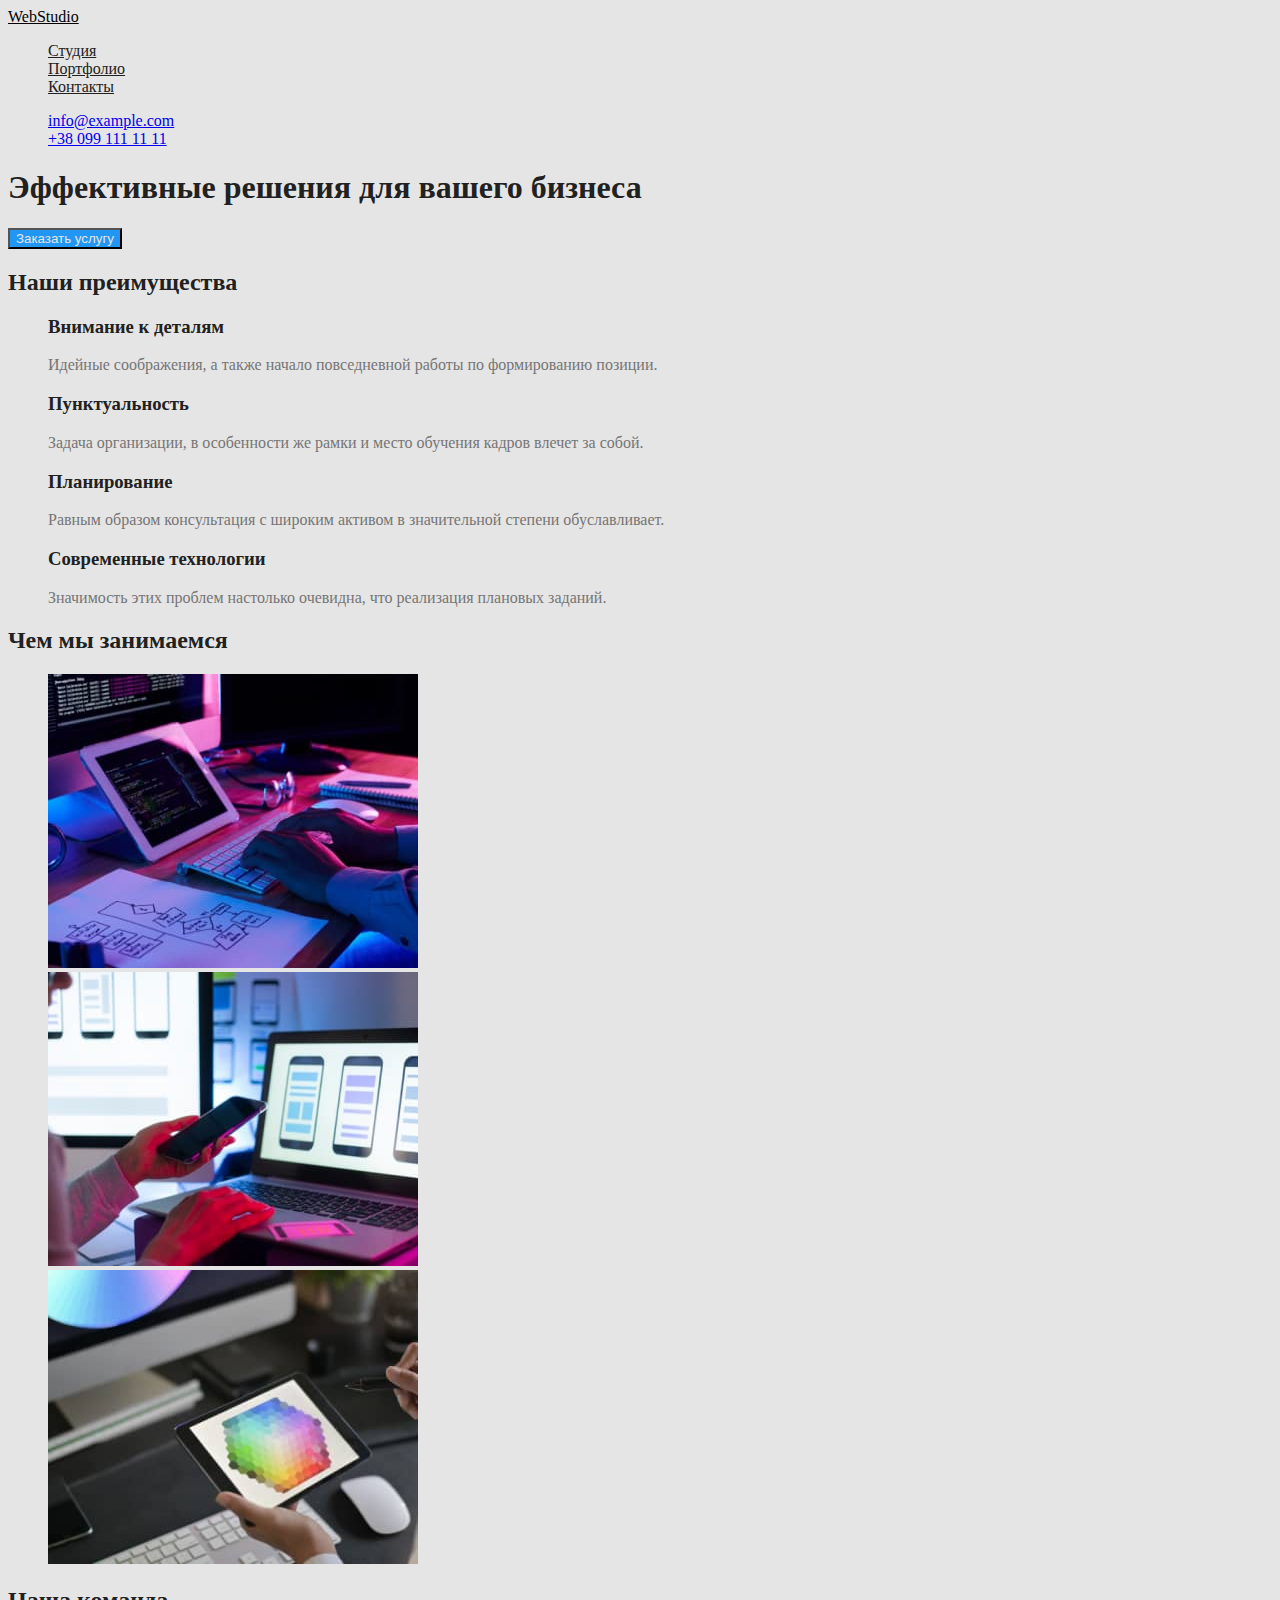
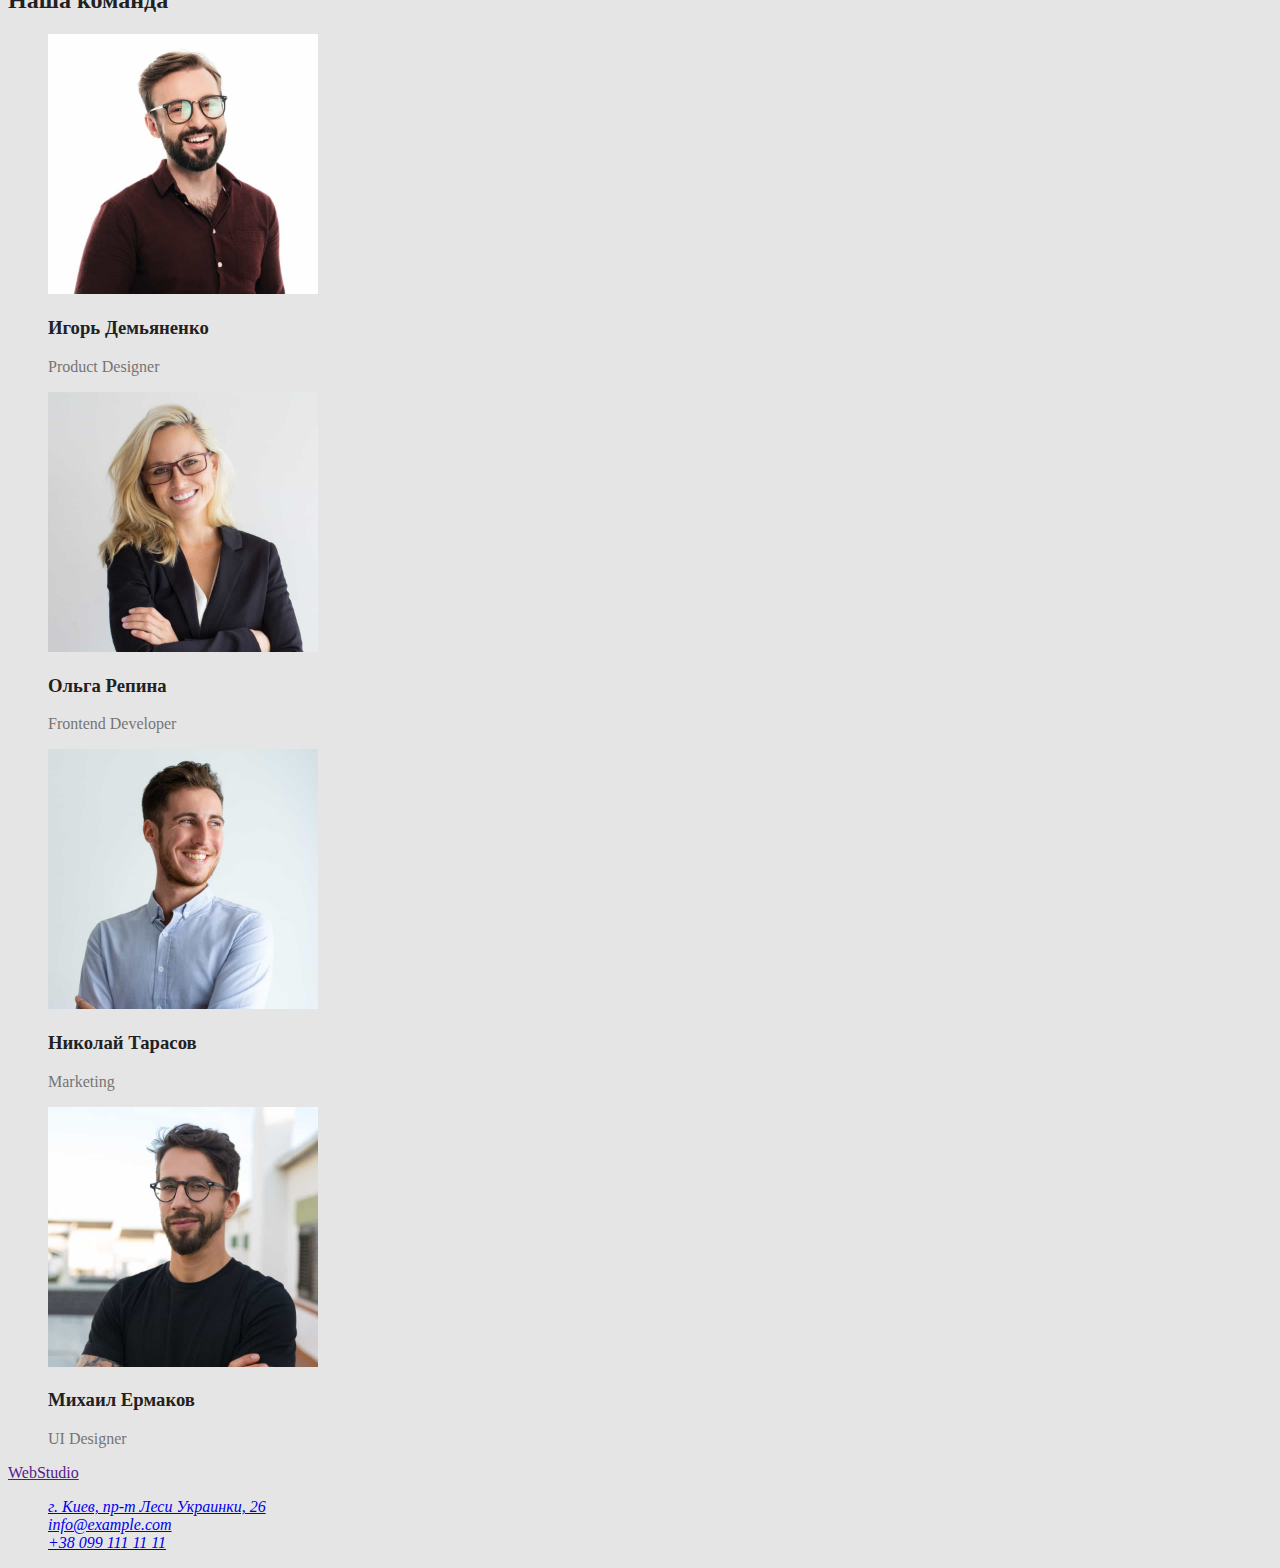
==== index.html @ fe5f42bc "css 1" ====
<!DOCTYPE html>
<html lang="ru">

<head>
    <meta charset="UTF-8">
    <meta http-equiv="X-UA-Compatible" content="IE=edge">
    <meta name="viewport" content="width=device-width, initial-scale=1.0">
    <title>WebStudio</title>
    <link rel="stylesheet" href="./css/styles.css" />
</head>

<body>
    <!-- Шапка сайта -->
    <header class="page-header">
        <nav>
            <a class="logo" href="">WebStudio</a>

            <ul class="site-nav list">
                <li><a href="" class="link">Студия</a></li>
                <li><a href="" class="link">Портфолио</a></li>
                <li><a href="" class="link">Контакты</a></li>
            </ul>
        </nav>
        <ul class="auth-nav list">
            <li class="mail"><a href="mailto:info@example.com" target="_blank">info@example.com</a>
            <li><a href="tel:+380991111111">+38 099 111 11 11</a>
        </ul>
    </header>

    <main>
        <!-- Герой -->
        <section class="hero">
            <h1 class="hero-title">Эффективные решения для вашего бизнеса</h1>
            <button class="button primary" type="button">Заказать услугу</button>
        </section>

        <!-- Особенности -->
        <section class="section">
            <h2 class="section-title">Наши преимущества</h2>

            <ul class="features list">
                <li>
                    <h3 class="feature-title">Внимание к деталям</h3>
                    <p>
                        Идейные соображения, а также начало повседневной работы по формированию позиции.
                    </p>
                </li>
            </ul>

            <ul class="features list">
                <li>
                    <h3 class="feature-title">Пунктуальность</h3>
                    <p>
                        Задача организации, в особенности же рамки и место обучения кадров влечет за собой.
                    </p>
                </li>
            </ul>

            <ul class="features list">
                <li>
                    <h3 class="feature-title">Планирование</h3>
                    <p>
                        Равным образом консультация с широким активом в значительной степени обуславливает.
                    </p>
                </li>
            </ul>

            <ul class="features list">
                <li>
                    <h3 class="feature-title">Современные технологии</h3>
                    <p>
                        Значимость этих проблем настолько очевидна, что реализация плановых заданий.
                    </p>
                </li>
            </ul>

        </section>

        <!-- Чем мы занимаемся -->
        <section class="section">
            <h2 class="section-title">Чем мы занимаемся</h2>
            <ul>
                <li>
                    <img src="./images/box1.jpg" alt="Фото рук на клавиатуре и код на мониторе" width="370">
                </li>

                <li>
                    <img src="./images/box2.jpg" alt="Фото рук на клавиатуре и дизайн интерфейса на мониторе"
                        width="370">
                </li>

                <li>
                    <img src="./images/box3.jpg" alt="Фото рук выбирающих цвет из палитры на мониторе" width="370">
                </li>
            </ul>

        </section>

        <!-- Наша команда -->
        <section class="section">
            <h2 class="section-title">Наша команда</h2>
            <ul class="team">
                <li>
                    <img src="./images/Игорь_Демьяненко.jpg" alt="Фото Игоря Демьяненко" width="270">
                    <h3 class="team-name">Игорь Демьяненко</h3>
                    <p lang="en">Product Designer</p>
                </li>

                <li>
                    <img src="./images/Ольга_Репина.jpg" alt="Фото Ольги Репиной" width="270">
                    <h3 class="team-name">Ольга Репина</h3>
                    <p lang="en">Frontend Developer</p>
                </li>

                <li>
                    <img src="./images/Николай_Тарасов.jpg" alt="Фото Николая Тарасова" width="270">
                    <h3 class="team-name">Николай Тарасов</h3>
                    <p lang="en">Marketing</p>
                </li>

                <li>
                    <img src="./images/Михаил_Ермаков.jpg" alt="Фото Михаила Ермакова" width="270">
                    <h3 class="team-name">Михаил Ермаков</h3>
                    <p lang="en">UI Designer</p>
                </li>
            </ul>
        </section>

        <!-- Подвал -->
        <footer>
            <a href="">WebStudio</a>
            <address>
                <ul>
                    <li><a href="https://goo.gl/maps/ULEKr4xhVnMLPp338" target="_blank">г. Киев, пр-т Леси Украинки,
                            26</a></li>
                    <li><a href="mailto:info@example.com" target="_blank">info@example.com </a></li>
                    <li><a href="tel:+380991111111">+38 099 111 11 11</a></li>
                </ul>
            </address>
        </footer>

    </main>

</body>

</html>
---- css/styles.css ----
/* Основной цвет текста #757575 */
/* Вторичный цвет текста #212121 */
/* Основной цвет фона #E5E5E5 */
/* Вторичный цвет фона #2F303A */
/* Цвет акцента #2196F3 */
/* Цвет лого 1 #2196F3 */
/* Цвет лого 2 #000000 */

body {
  background-color: #e5e5e5;
  color: #757575;
}

.list {
  list-style: none;
}

ul {
  list-style: none;
}

:root {
  --primary-text-color: #757575;
  --title-text-color: #212121;
  --accent-color: #2196f3;
}

.logo {
  color: #000000;
}

/* site-nav */

.site-nav .link {
  color: var(--title-text-color);
}

.site-nav .link:hover,
.site-nav .link:focus {
  color: var(--accent-color);
}

/* Hero */

.hero .hero-title {
  color: var(--title-text-color);
}

/* Section */
.section-title {
  color: var(--title-text-color);
}

/* Features */
.features .feature-title {
  color: var(--title-text-color);
}

.team .team-name {
  color: var(--title-text-color);
}

/* Button */
.button {
  color: var(--accent-color);
}

.button.primary {
  color: #e5e5e5;
  background-color: var(--accent-color);
}
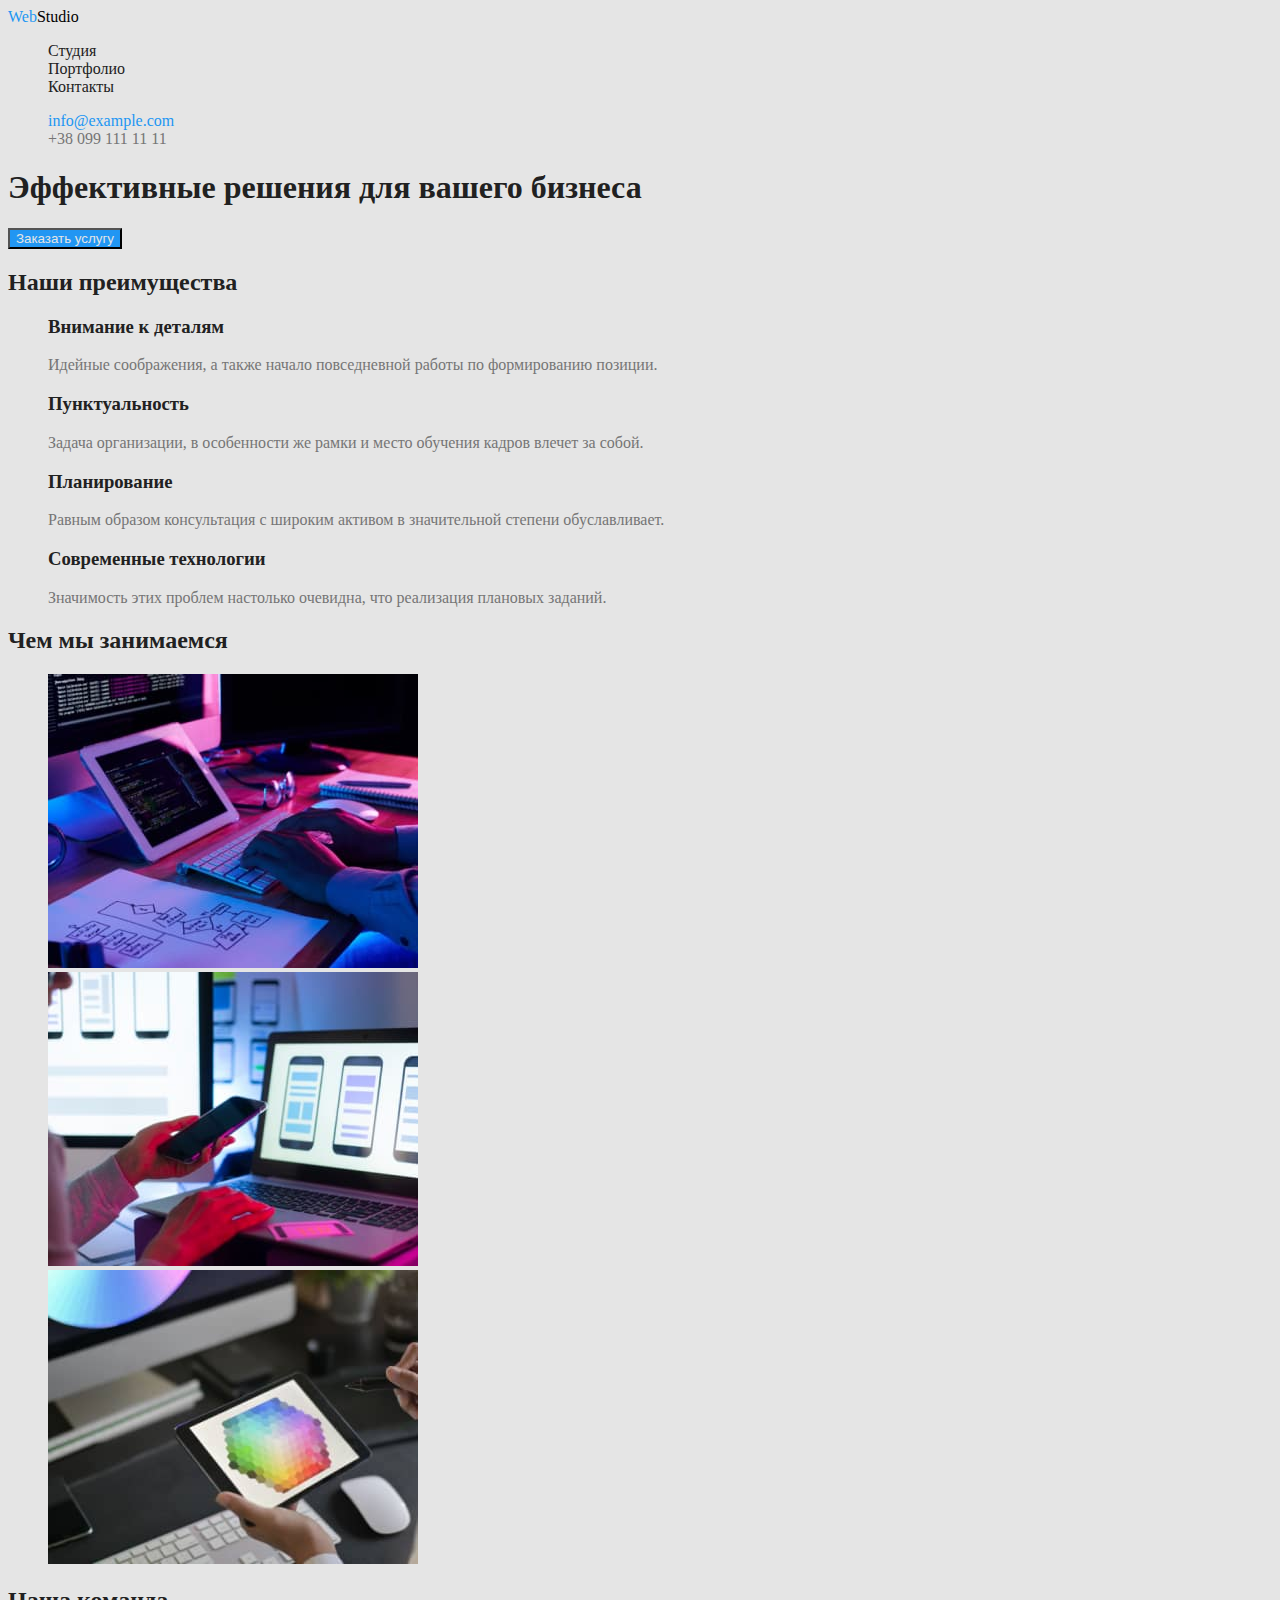
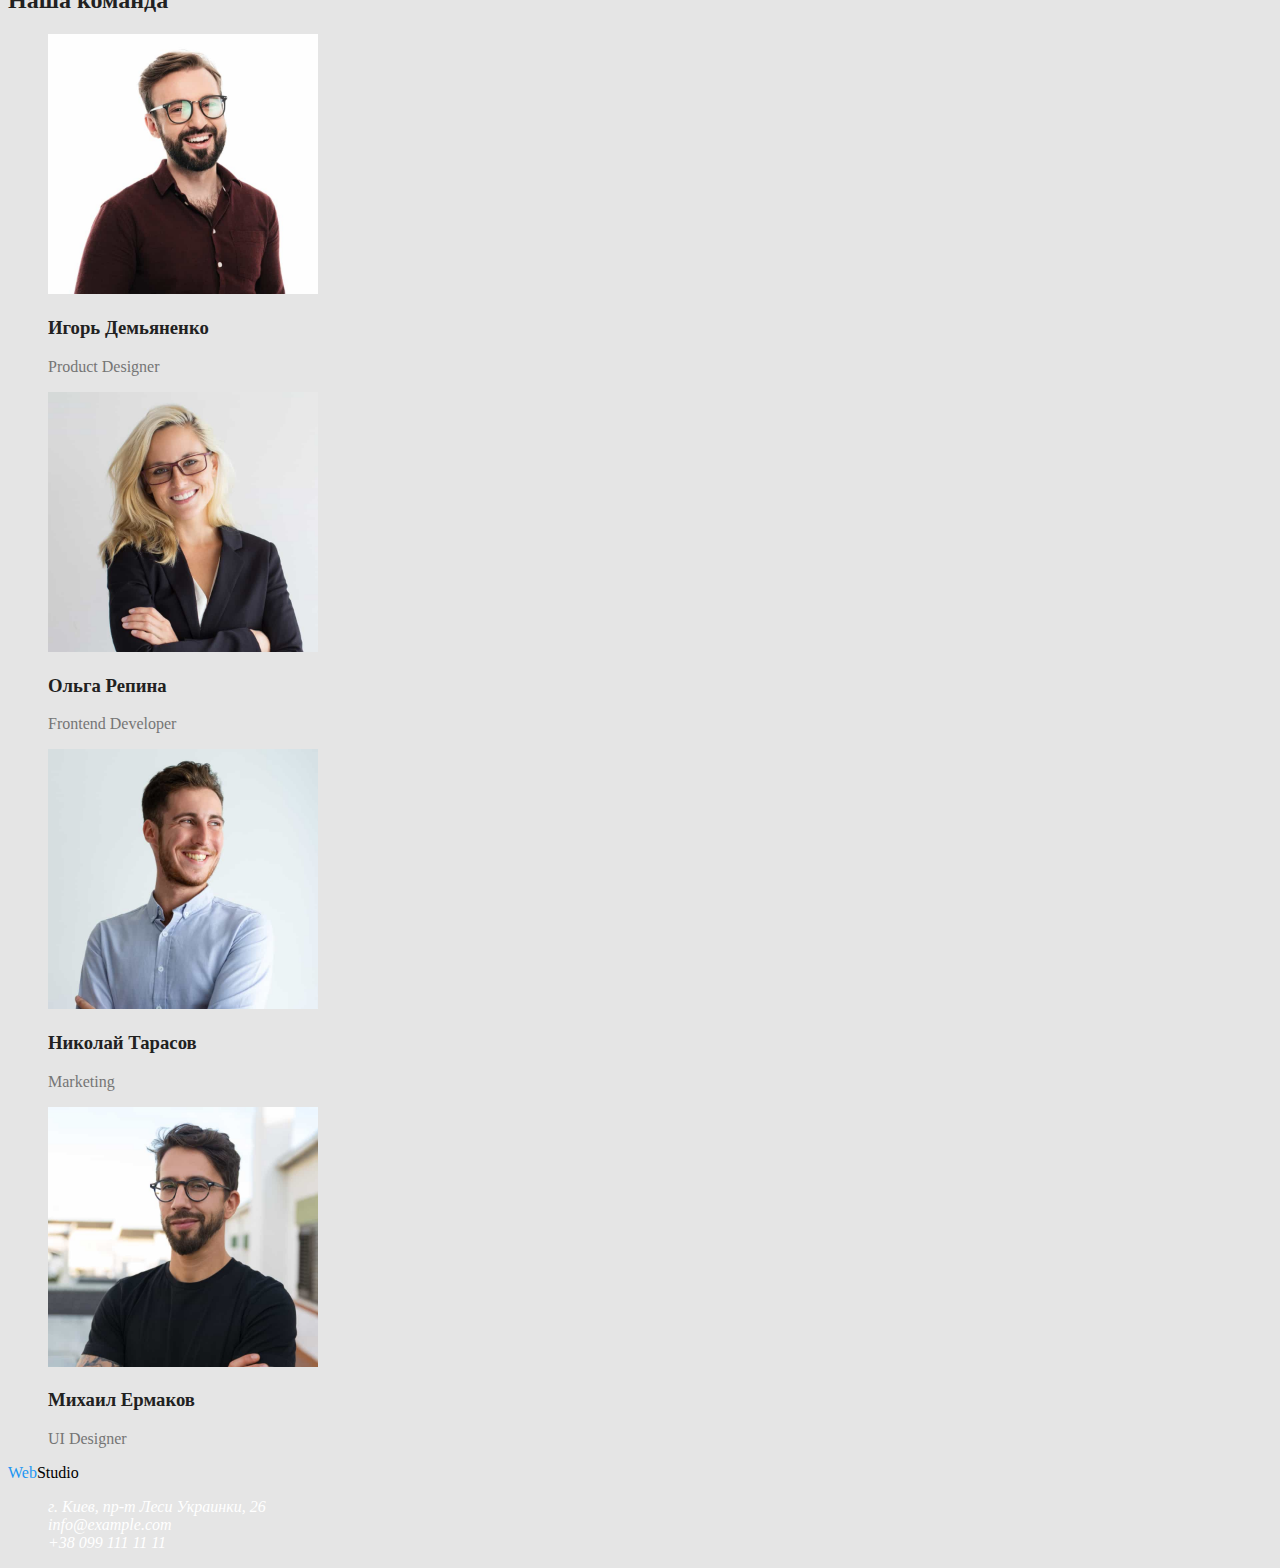
==== commit 44e8bfe3: "изменения в адрес и лого" ====
--- a/index.html
+++ b/index.html
@@ -4,7 +4,7 @@
 <head>
     <meta charset="UTF-8">
     <meta http-equiv="X-UA-Compatible" content="IE=edge">
-    <meta name="viewport" content="width=device-width, initial-scale=1.0">
+    <meta name="webstudio" content="width=device-width, initial-scale=1.0">
     <title>WebStudio</title>
     <link rel="stylesheet" href="./css/styles.css" />
 </head>
@@ -13,7 +13,7 @@
     <!-- Шапка сайта -->
     <header class="page-header">
         <nav>
-            <a class="logo" href="">WebStudio</a>
+            <a class="logo" href=""><span class="logo-accent">Web</span>Studio</a>
 
             <ul class="site-nav list">
                 <li><a href="" class="link">Студия</a></li>
@@ -22,8 +22,8 @@
             </ul>
         </nav>
         <ul class="auth-nav list">
-            <li class="mail"><a href="mailto:info@example.com" target="_blank">info@example.com</a>
-            <li><a href="tel:+380991111111">+38 099 111 11 11</a>
+            <li ><a class="mail" href="mailto:info@example.com" target="_blank">info@example.com</a>
+            <li><a class="tel" href="tel:+380991111111">+38 099 111 11 11</a>
         </ul>
     </header>
 
@@ -128,13 +128,13 @@
 
         <!-- Подвал -->
         <footer>
-            <a href="">WebStudio</a>
+            <a class="logo" href=""><span class="logo-accent">Web</span>Studio</a>
             <address>
                 <ul>
-                    <li><a href="https://goo.gl/maps/ULEKr4xhVnMLPp338" target="_blank">г. Киев, пр-т Леси Украинки,
+                    <li><a class="adress" href="https://goo.gl/maps/ULEKr4xhVnMLPp338" target="_blank">г. Киев, пр-т Леси Украинки,
                             26</a></li>
-                    <li><a href="mailto:info@example.com" target="_blank">info@example.com </a></li>
-                    <li><a href="tel:+380991111111">+38 099 111 11 11</a></li>
+                    <li><a class="auth-nav" href="mailto:info@example.com" target="_blank">info@example.com </a></li>
+                    <li><a class="auth-nav" href="tel:+380991111111">+38 099 111 11 11</a></li>
                 </ul>
             </address>
         </footer>
--- a/css/styles.css
+++ b/css/styles.css
@@ -19,6 +19,10 @@
   list-style: none;
 }
 
+a {
+  text-decoration: none;
+}
+
 :root {
   --primary-text-color: #757575;
   --title-text-color: #212121;
@@ -27,6 +31,11 @@
 
 .logo {
   color: #000000;
+  text-decoration: none;
+}
+
+.logo-accent {
+  color: var(--accent-color);
 }
 
 /* site-nav */
@@ -38,6 +47,14 @@
 .site-nav .link:hover,
 .site-nav .link:focus {
   color: var(--accent-color);
+}
+
+.mail {
+  color: var(--accent-color);
+}
+
+.tel {
+  color: var(--primary-text-color);
 }
 
 /* Hero */
@@ -69,3 +86,10 @@
   color: #e5e5e5;
   background-color: var(--accent-color);
 }
+
+.adress {
+  color: rgba(255, 255, 255, 1);
+}
+.auth-nav {
+  color: rgb(255, 255, 255, 9);
+}
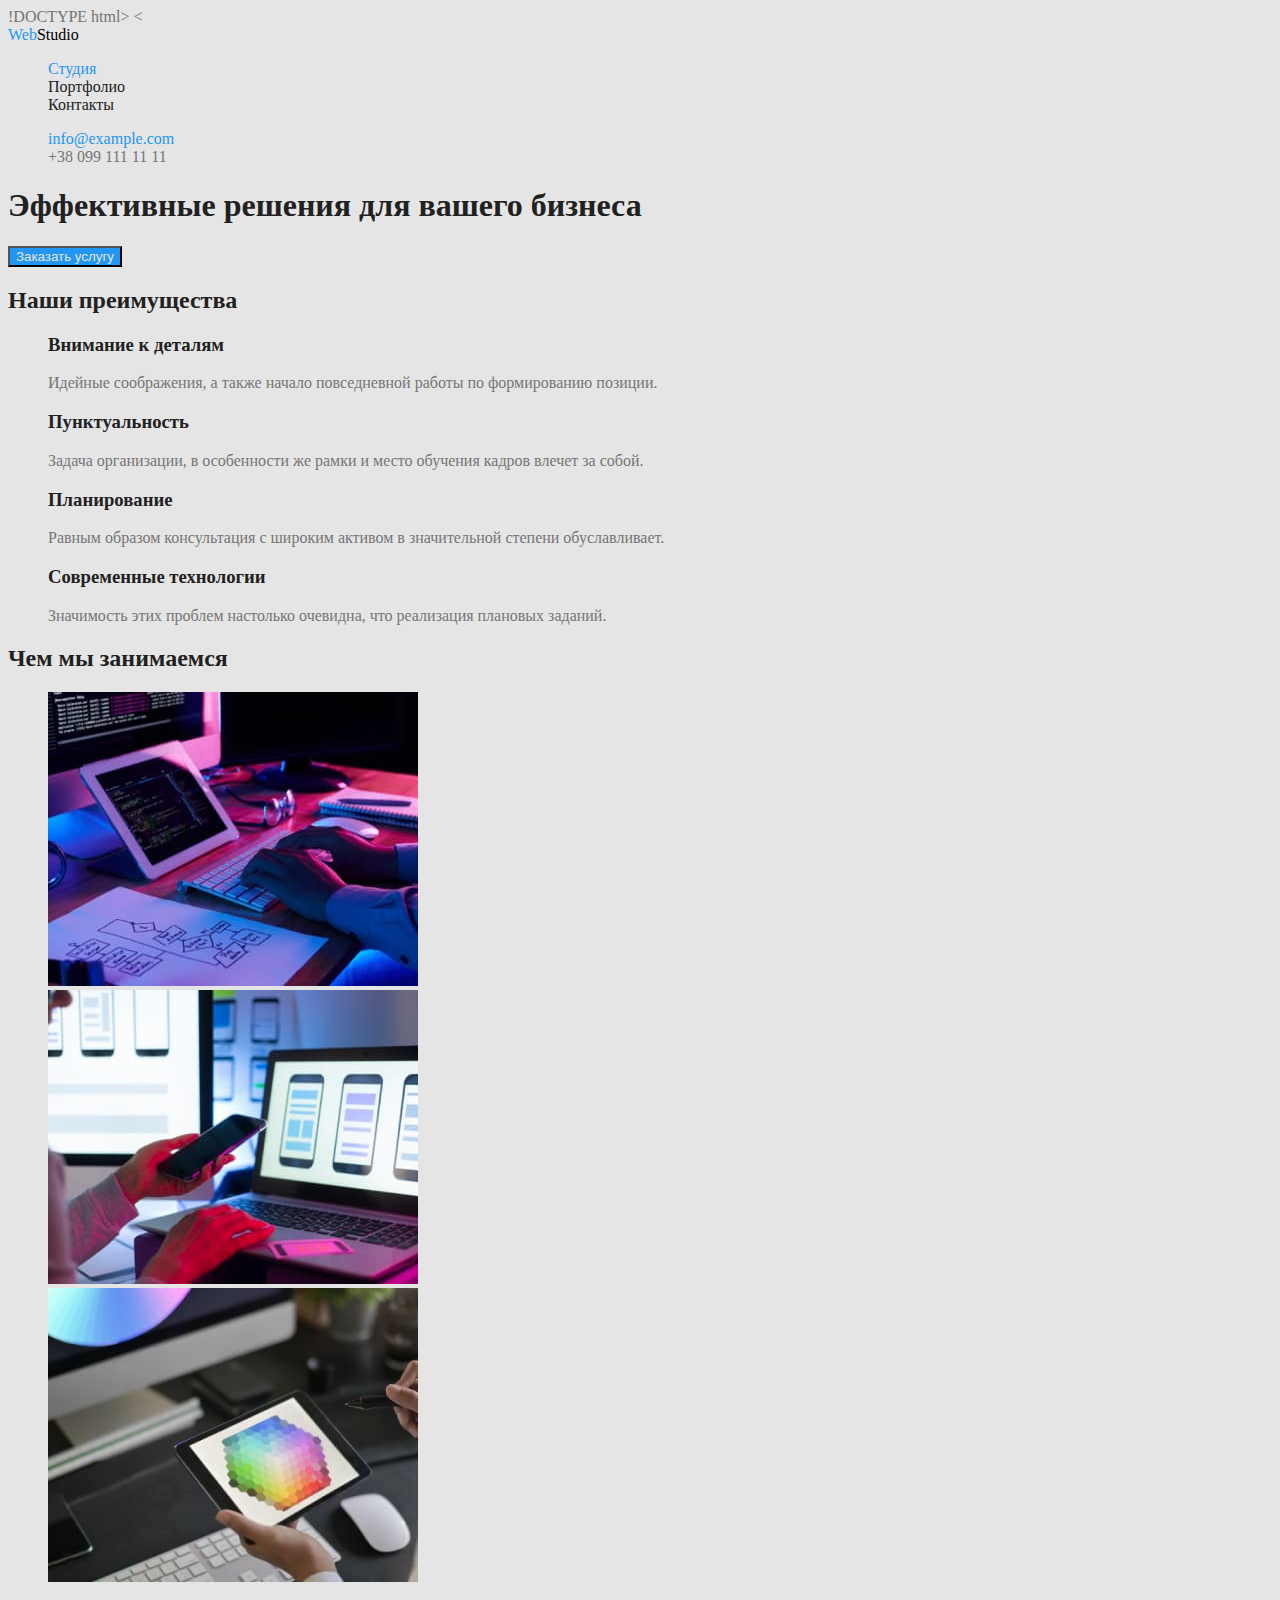
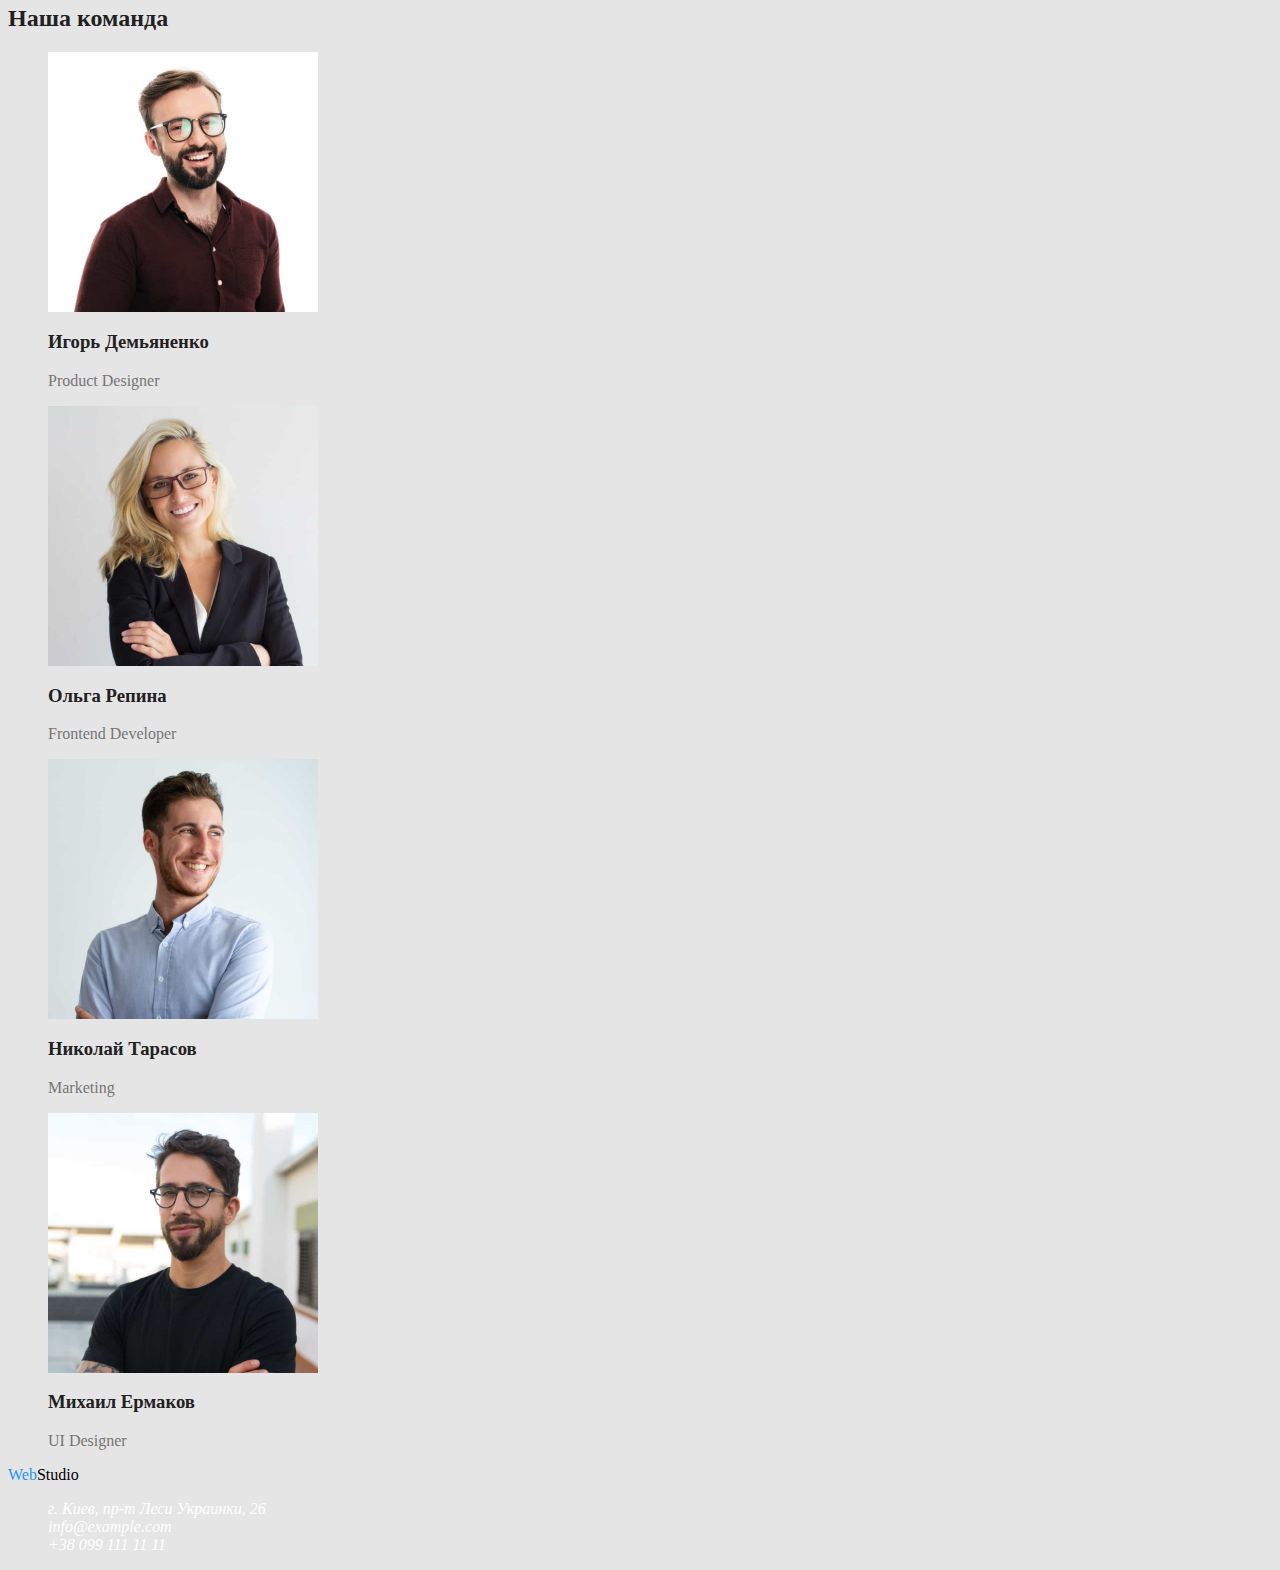
==== commit 8183fd13: "создана страница портфолио" ====
--- a/index.html
+++ b/index.html
@@ -1,4 +1,4 @@
-<!DOCTYPE html>
+!DOCTYPE html>
 <html lang="ru">
 
 <head>
@@ -10,14 +10,14 @@
 </head>
 
 <body>
-    <!-- Шапка сайта -->
+    <!-- Шапка сайта --><
     <header class="page-header">
         <nav>
             <a class="logo" href=""><span class="logo-accent">Web</span>Studio</a>
 
             <ul class="site-nav list">
-                <li><a href="" class="link">Студия</a></li>
-                <li><a href="" class="link">Портфолио</a></li>
+                <li><a href="" class="link current">Студия</a></li>
+                <li><a href="./portfolio.html" class="link">Портфолио</a></li>
                 <li><a href="" class="link">Контакты</a></li>
             </ul>
         </nav>
@@ -79,7 +79,7 @@
         <!-- Чем мы занимаемся -->
         <section class="section">
             <h2 class="section-title">Чем мы занимаемся</h2>
-            <ul>
+            <ul class="list">
                 <li>
                     <img src="./images/box1.jpg" alt="Фото рук на клавиатуре и код на мониторе" width="370">
                 </li>
@@ -99,7 +99,7 @@
         <!-- Наша команда -->
         <section class="section">
             <h2 class="section-title">Наша команда</h2>
-            <ul class="team">
+            <ul class="team list">
                 <li>
                     <img src="./images/Игорь_Демьяненко.jpg" alt="Фото Игоря Демьяненко" width="270">
                     <h3 class="team-name">Игорь Демьяненко</h3>
@@ -130,7 +130,7 @@
         <footer>
             <a class="logo" href=""><span class="logo-accent">Web</span>Studio</a>
             <address>
-                <ul>
+                <ul class="list">
                     <li><a class="adress" href="https://goo.gl/maps/ULEKr4xhVnMLPp338" target="_blank">г. Киев, пр-т Леси Украинки,
                             26</a></li>
                     <li><a class="auth-nav" href="mailto:info@example.com" target="_blank">info@example.com </a></li>
--- a/css/styles.css
+++ b/css/styles.css
@@ -6,27 +6,30 @@
 /* Цвет лого 1 #2196F3 */
 /* Цвет лого 2 #000000 */
 
-body {
-  background-color: #e5e5e5;
-  color: #757575;
-}
-
-.list {
-  list-style: none;
-}
-
-ul {
-  list-style: none;
-}
-
-a {
-  text-decoration: none;
-}
-
 :root {
   --primary-text-color: #757575;
   --title-text-color: #212121;
   --accent-color: #2196f3;
+  --primary-bg-color: #e5e5e5;
+}
+
+body {
+  background-color: var(--primary-bg-color);
+  color: var(--primary-text-color);
+}
+
+/* можно убрать точки у li c class="list"*/
+.list {
+  list-style: none;
+}
+/* можно убрать точки у всех li */
+/* ul {
+  list-style: none;
+} */
+
+/* убрал нижнее подчеркивание у всех ссылок */
+a {
+  text-decoration: none;
 }
 
 .logo {
@@ -42,6 +45,10 @@
 
 .site-nav .link {
   color: var(--title-text-color);
+}
+
+.site-nav .link.current {
+  color: var(--accent-color);
 }
 
 .site-nav .link:hover,
@@ -63,6 +70,16 @@
   color: var(--title-text-color);
 }
 
+/* Button */
+/* .button {
+  color: var(--accent-color);
+} */
+
+.button.primary {
+  color: #e5e5e5;
+  background-color: var(--accent-color);
+}
+
 /* Section */
 .section-title {
   color: var(--title-text-color);
@@ -73,18 +90,9 @@
   color: var(--title-text-color);
 }
 
+/* Наша команда */
 .team .team-name {
   color: var(--title-text-color);
-}
-
-/* Button */
-.button {
-  color: var(--accent-color);
-}
-
-.button.primary {
-  color: #e5e5e5;
-  background-color: var(--accent-color);
 }
 
 .adress {
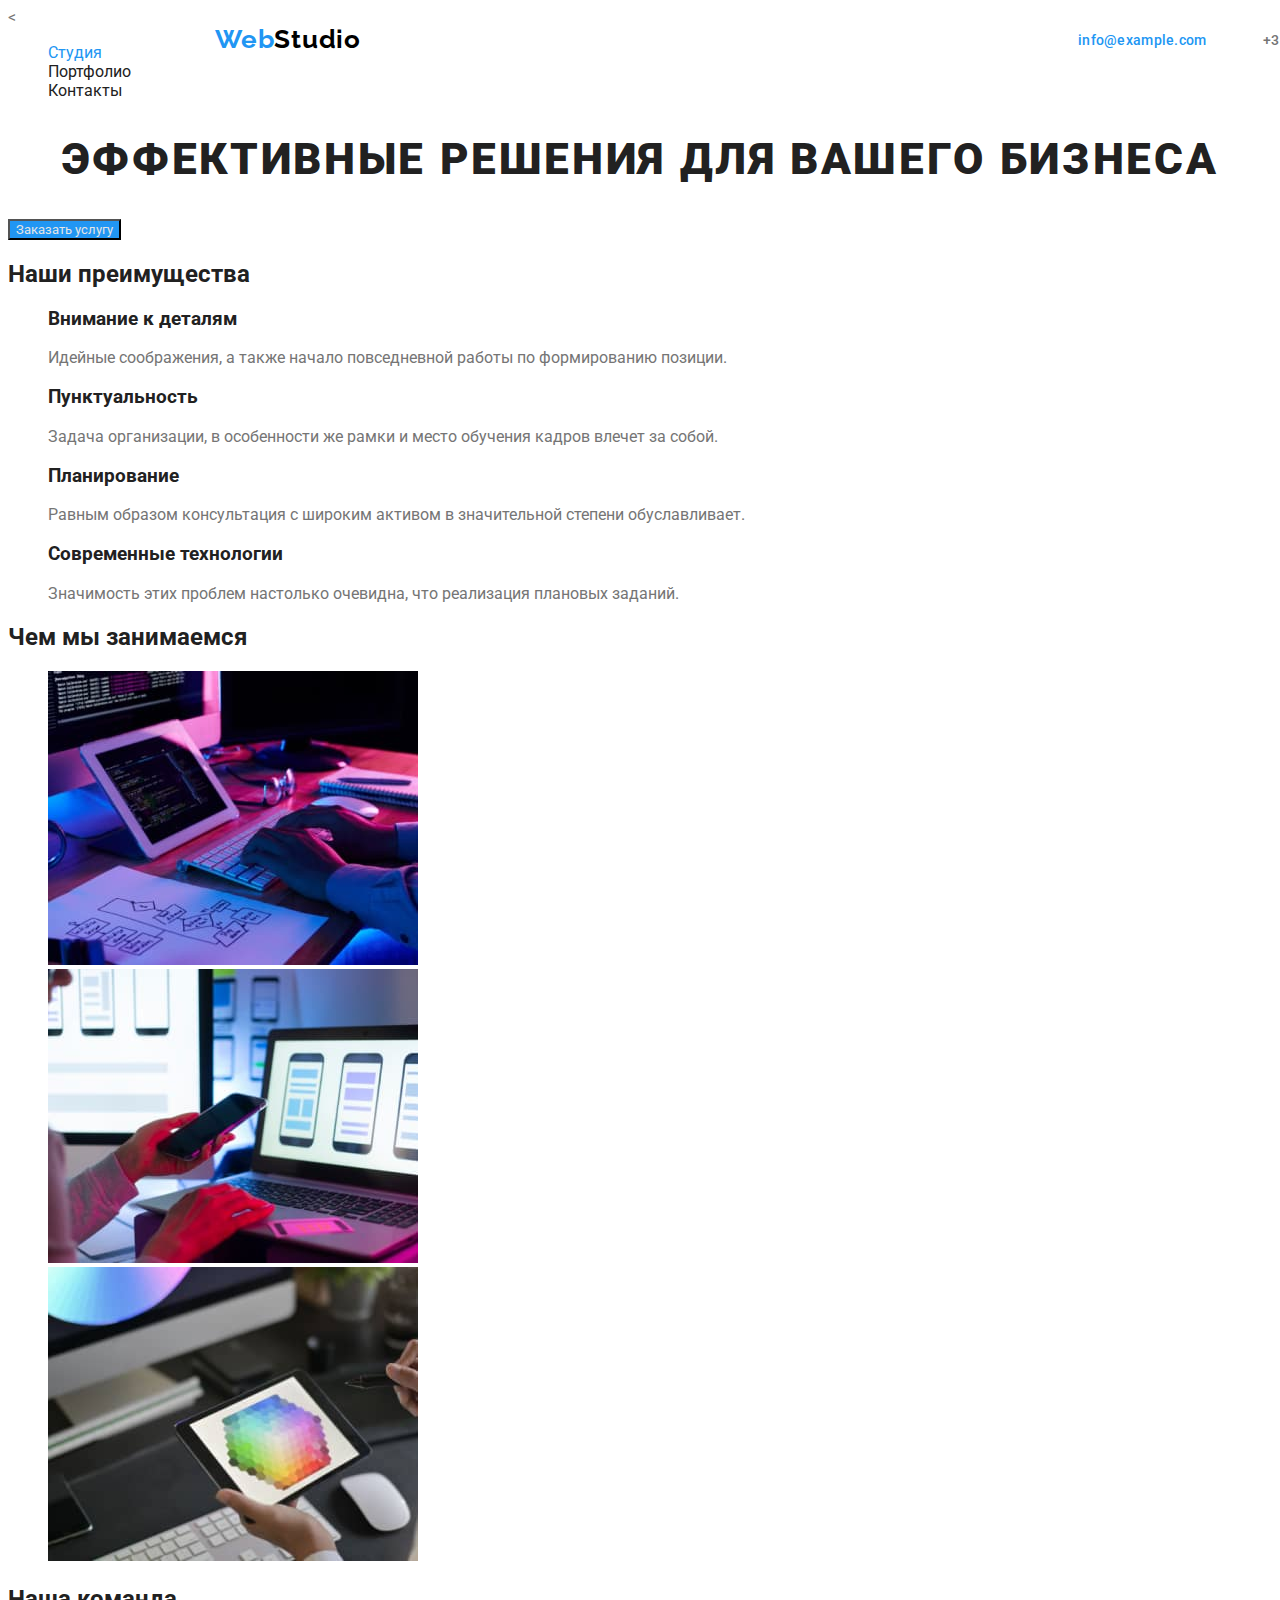
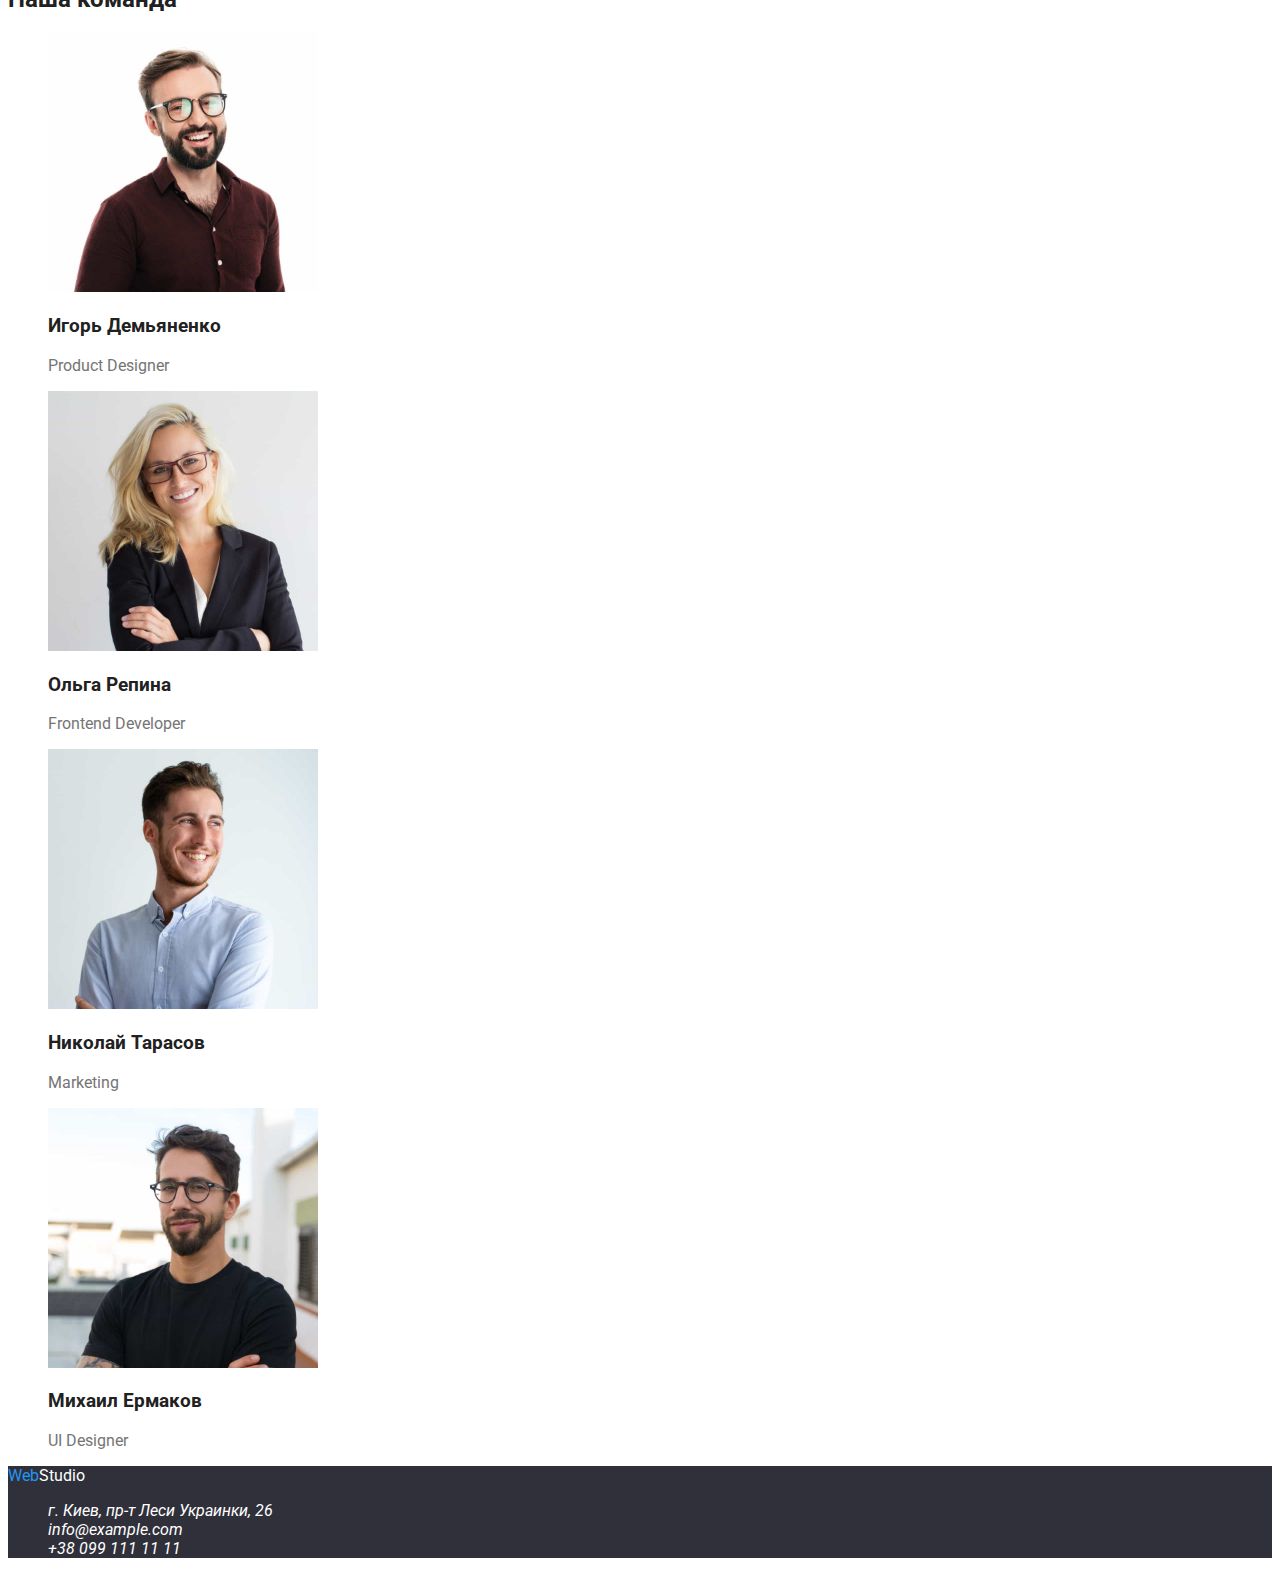
==== commit 13809bd8: "подключены шрифты" ====
--- a/index.html
+++ b/index.html
@@ -1,4 +1,4 @@
-!DOCTYPE html>
+<!DOCTYPE html>
 <html lang="ru">
 
 <head>
@@ -6,6 +6,8 @@
     <meta http-equiv="X-UA-Compatible" content="IE=edge">
     <meta name="webstudio" content="width=device-width, initial-scale=1.0">
     <title>WebStudio</title>
+    <link href="https://fonts.googleapis.com/css2?family=Raleway:wght@700&family=Roboto:wght@400;500;700;900&display=swap"
+        rel="stylesheet">
     <link rel="stylesheet" href="./css/styles.css" />
 </head>
 
@@ -127,9 +129,9 @@
         </section>
 
         <!-- Подвал -->
-        <footer>
-            <a class="logo" href=""><span class="logo-accent">Web</span>Studio</a>
-            <address>
+        <footer class="footer">
+            <a class="logo-footer" href=""><span class="logo-accent">Web</span>Studio</a>
+            <address class="adress">
                 <ul class="list">
                     <li><a class="adress" href="https://goo.gl/maps/ULEKr4xhVnMLPp338" target="_blank">г. Киев, пр-т Леси Украинки,
                             26</a></li>
--- a/css/styles.css
+++ b/css/styles.css
@@ -10,16 +10,26 @@
   --primary-text-color: #757575;
   --title-text-color: #212121;
   --accent-color: #2196f3;
-  --primary-bg-color: #e5e5e5;
+  --primary-bg-color: #ffffff;
 }
 
 body {
   background-color: var(--primary-bg-color);
   color: var(--primary-text-color);
+  font-family: Roboto, sans-serif;
+  letter-spacing: ;
 }
 
 /* можно убрать точки у li c class="list"*/
 .list {
+  list-style: none;
+}
+
+button {
+  font-family: inherit;
+}
+
+.button {
   list-style: none;
 }
 /* можно убрать точки у всех li */
@@ -35,6 +45,17 @@
 .logo {
   color: #000000;
   text-decoration: none;
+  font-family: Raleway, sans-serif;
+
+  position: absolute;
+  width: 145px;
+  height: 31px;
+  left: 215px;
+  top: 24px;
+  font-weight: bold;
+  font-size: 26px;
+  line-height: 1, 2;
+  letter-spacing: 0.03em;
 }
 
 .logo-accent {
@@ -54,20 +75,60 @@
 .site-nav .link:hover,
 .site-nav .link:focus {
   color: var(--accent-color);
+  position: absolute;
+  width: 49px;
+  height: 16px;
+  left: 453px;
+  top: 32px;
+
+  font-weight: 500;
+  font-size: 14px;
+  line-height: 1, 14;
+  letter-spacing: 0.02em;
 }
 
 .mail {
   color: var(--accent-color);
+  position: absolute;
+  width: 135px;
+  height: 16px;
+  left: 1078px;
+  top: 32px;
+
+  font-weight: 500;
+  font-size: 14px;
+  line-height: 16px;
+  letter-spacing: 0.02em;
 }
 
 .tel {
   color: var(--primary-text-color);
+  position: absolute;
+  width: 122px;
+  height: 16px;
+  left: 1263px;
+  top: 32px;
+
+  font-weight: 500;
+  font-size: 14px;
+  line-height: 1, 14;
+  letter-spacing: 0.02em;
 }
 
 /* Hero */
 
 .hero .hero-title {
   color: var(--title-text-color);
+  font-family: Roboto;
+  font-style: normal;
+  font-weight: 900;
+  font-size: 44px;
+  line-height: 60px;
+  /* or 136% */
+
+  text-align: center;
+  letter-spacing: 0.06em;
+  text-transform: uppercase;
 }
 
 /* Button */
@@ -101,3 +162,20 @@
 .auth-nav {
   color: rgb(255, 255, 255, 9);
 }
+
+.footer {
+  background-color: #2f303a;
+}
+
+.logo-footer {
+  color: var(--primary-bg-color);
+}
+
+.worklist {
+  color: var(--title-text-color);
+}
+
+.button .filter:hover,
+.button .filter:focus {
+  color: var(--accent-color);
+}
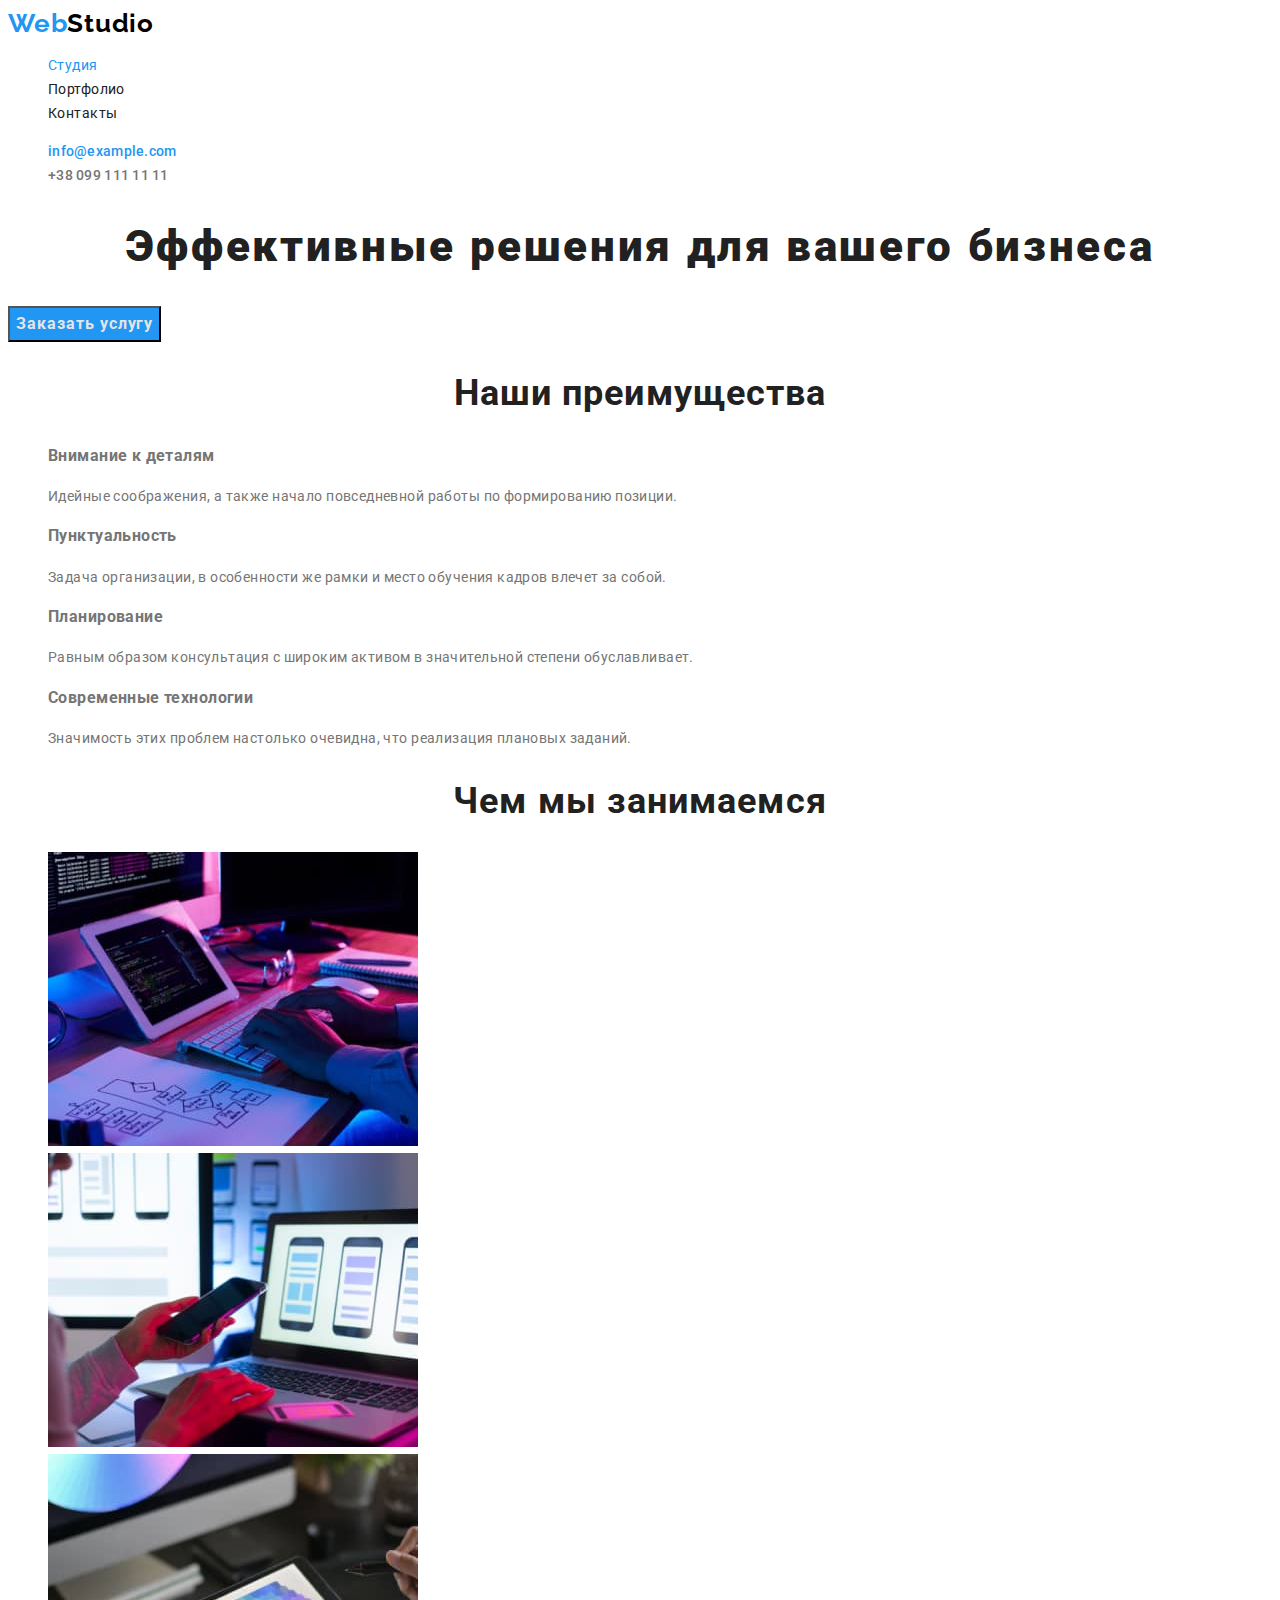
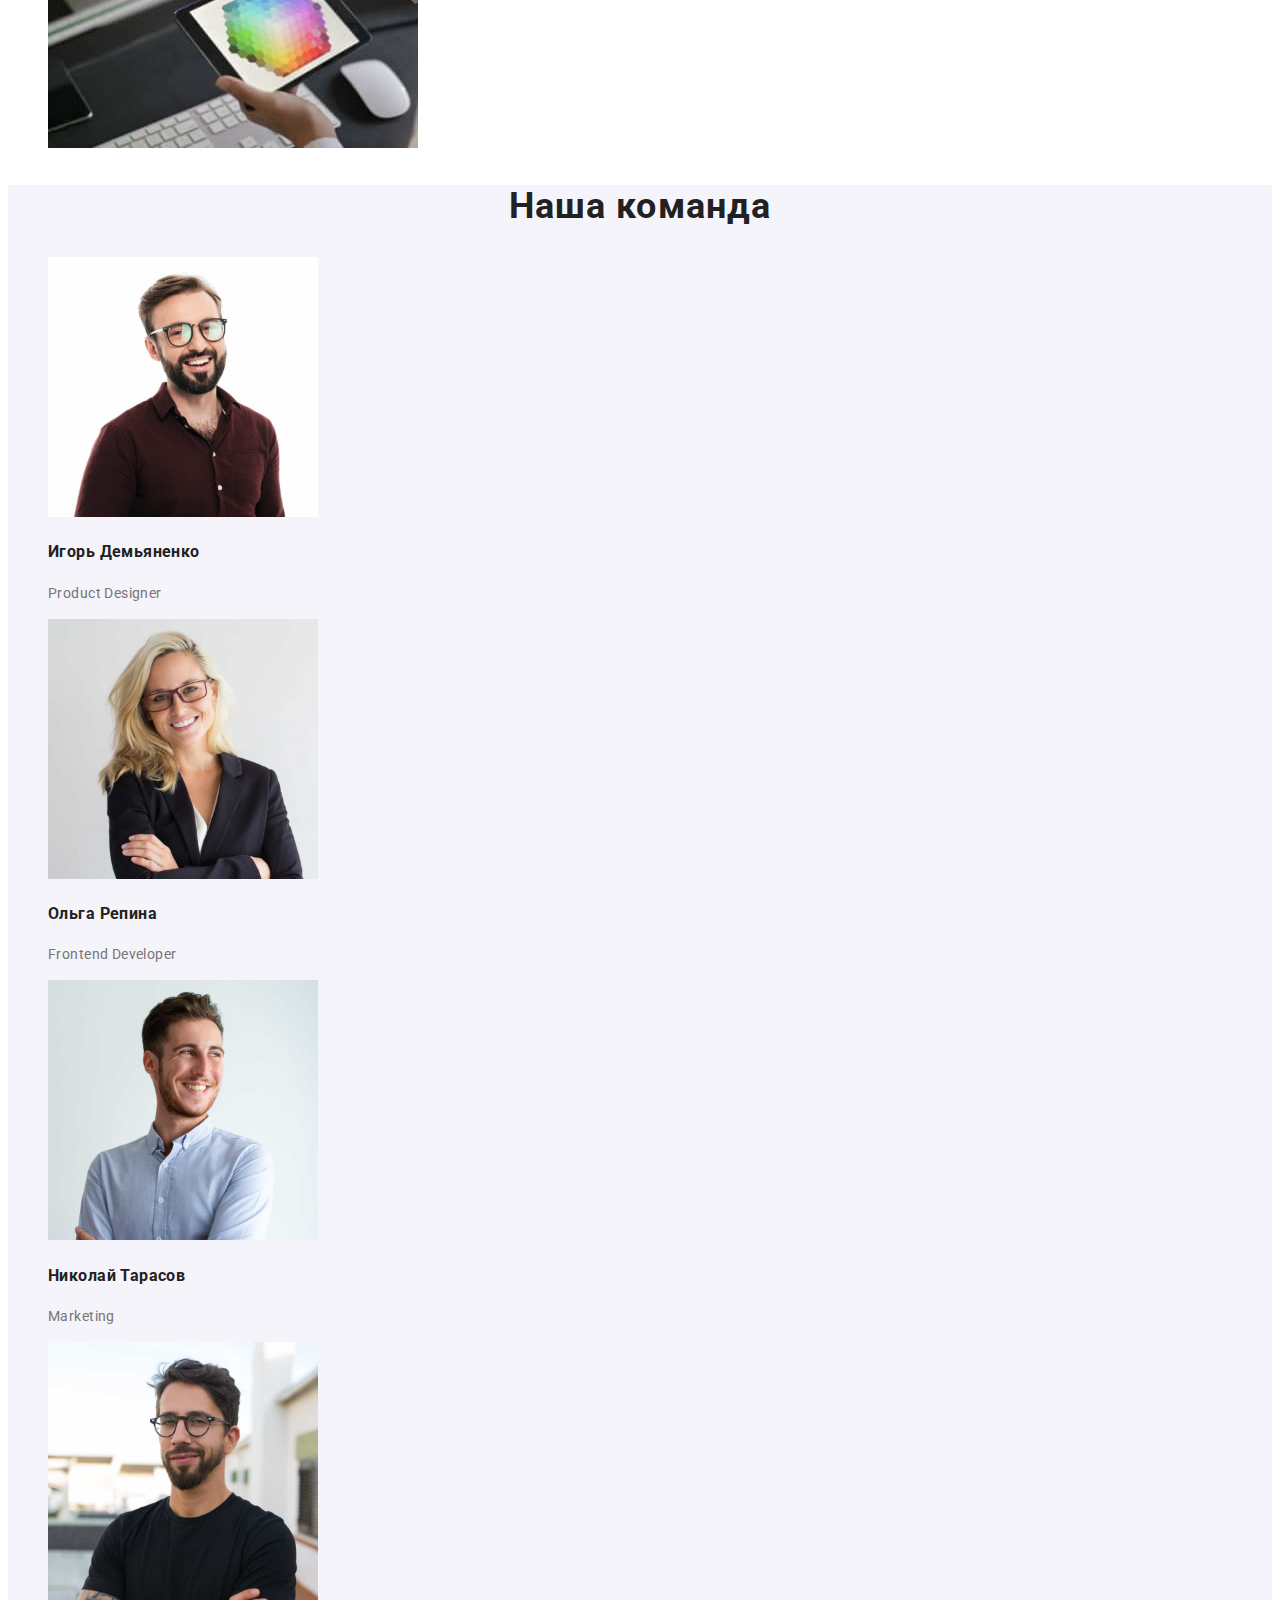
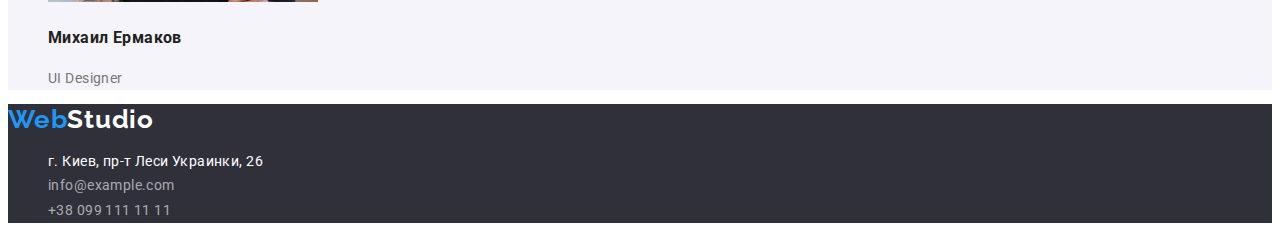
==== commit 6b2604be: "060122" ====
--- a/index.html
+++ b/index.html
@@ -12,7 +12,7 @@
 </head>
 
 <body>
-    <!-- Шапка сайта --><
+    <!-- Шапка сайта -->
     <header class="page-header">
         <nav>
             <a class="logo" href=""><span class="logo-accent">Web</span>Studio</a>
@@ -37,39 +37,30 @@
         </section>
 
         <!-- Особенности -->
-        <section class="section">
+        <section class="features">
             <h2 class="section-title">Наши преимущества</h2>
 
-            <ul class="features list">
+            <ul class="feature-list list">
                 <li>
-                    <h3 class="feature-title">Внимание к деталям</h3>
+                    <h3 class="title">Внимание к деталям</h3>
                     <p>
                         Идейные соображения, а также начало повседневной работы по формированию позиции.
                     </p>
                 </li>
-            </ul>
-
-            <ul class="features list">
                 <li>
-                    <h3 class="feature-title">Пунктуальность</h3>
+                    <h3 class="title">Пунктуальность</h3>
                     <p>
                         Задача организации, в особенности же рамки и место обучения кадров влечет за собой.
                     </p>
                 </li>
-            </ul>
-
-            <ul class="features list">
                 <li>
-                    <h3 class="feature-title">Планирование</h3>
+                    <h3 class="title">Планирование</h3>
                     <p>
                         Равным образом консультация с широким активом в значительной степени обуславливает.
                     </p>
                 </li>
-            </ul>
-
-            <ul class="features list">
                 <li>
-                    <h3 class="feature-title">Современные технологии</h3>
+                    <h3 class="title">Современные технологии</h3>
                     <p>
                         Значимость этих проблем настолько очевидна, что реализация плановых заданий.
                     </p>
@@ -99,7 +90,7 @@
         </section>
 
         <!-- Наша команда -->
-        <section class="section">
+        <section class="section-team">
             <h2 class="section-title">Наша команда</h2>
             <ul class="team list">
                 <li>
@@ -135,12 +126,11 @@
                 <ul class="list">
                     <li><a class="adress" href="https://goo.gl/maps/ULEKr4xhVnMLPp338" target="_blank">г. Киев, пр-т Леси Украинки,
                             26</a></li>
-                    <li><a class="auth-nav" href="mailto:info@example.com" target="_blank">info@example.com </a></li>
-                    <li><a class="auth-nav" href="tel:+380991111111">+38 099 111 11 11</a></li>
+                    <li><a class="footer-nav" href="mailto:info@example.com" target="_blank">info@example.com </a></li>
+                    <li><a class="footer-nav" href="tel:+380991111111">+38 099 111 11 11</a></li>
                 </ul>
             </address>
         </footer>
-
     </main>
 
 </body>
--- a/css/styles.css
+++ b/css/styles.css
@@ -17,19 +17,10 @@
   background-color: var(--primary-bg-color);
   color: var(--primary-text-color);
   font-family: Roboto, sans-serif;
-  letter-spacing: ;
 }
 
 /* можно убрать точки у li c class="list"*/
 .list {
-  list-style: none;
-}
-
-button {
-  font-family: inherit;
-}
-
-.button {
   list-style: none;
 }
 /* можно убрать точки у всех li */
@@ -37,24 +28,27 @@
   list-style: none;
 } */
 
+.button {
+  list-style: none;
+}
+
+button {
+  font-family: inherit;
+}
+
 /* убрал нижнее подчеркивание у всех ссылок */
 a {
   text-decoration: none;
 }
 
+/* Header */
 .logo {
   color: #000000;
   text-decoration: none;
   font-family: Raleway, sans-serif;
-
-  position: absolute;
-  width: 145px;
-  height: 31px;
-  left: 215px;
-  top: 24px;
   font-weight: bold;
   font-size: 26px;
-  line-height: 1, 2;
+  line-height: 1.2;
   letter-spacing: 0.03em;
 }
 
@@ -75,43 +69,25 @@
 .site-nav .link:hover,
 .site-nav .link:focus {
   color: var(--accent-color);
-  position: absolute;
-  width: 49px;
-  height: 16px;
-  left: 453px;
-  top: 32px;
-
-  font-weight: 500;
-  font-size: 14px;
-  line-height: 1, 14;
+  font-weight: 500;
+  font-size: 14px;
+  line-height: 1.14;
   letter-spacing: 0.02em;
 }
 
 .mail {
   color: var(--accent-color);
-  position: absolute;
-  width: 135px;
-  height: 16px;
-  left: 1078px;
-  top: 32px;
-
-  font-weight: 500;
-  font-size: 14px;
-  line-height: 16px;
+  font-weight: 500;
+  font-size: 14px;
+  line-height: 1.14;
   letter-spacing: 0.02em;
 }
 
 .tel {
   color: var(--primary-text-color);
-  position: absolute;
-  width: 122px;
-  height: 16px;
-  left: 1263px;
-  top: 32px;
-
-  font-weight: 500;
-  font-size: 14px;
-  line-height: 1, 14;
+  font-weight: 500;
+  font-size: 14px;
+  line-height: 1.14;
   letter-spacing: 0.02em;
 }
 
@@ -123,12 +99,9 @@
   font-style: normal;
   font-weight: 900;
   font-size: 44px;
-  line-height: 60px;
-  /* or 136% */
-
+  line-height: 1.36;
   text-align: center;
   letter-spacing: 0.06em;
-  text-transform: uppercase;
 }
 
 /* Button */
@@ -139,36 +112,89 @@
 .button.primary {
   color: #e5e5e5;
   background-color: var(--accent-color);
-}
+  font-weight: 700;
+  font-size: 16px;
+  line-height: 1.86;
+  display: flex;
+  align-items: center;
+  text-align: center;
+  letter-spacing: 0.06em;
+}
+
+.button.primary:hover,
+.button.primary:focus 
+
+/* Features */
+.feature-list .title {
+  color: var(--title-text-color);
+}
+
+/* .features .title {
+  color: var(--title-text-color);
+} */
 
 /* Section */
+
 .section-title {
   color: var(--title-text-color);
-}
-
-/* Features */
-.features .feature-title {
-  color: var(--title-text-color);
+  font-style: normal;
+  font-weight: 700;
+  font-size: 36px;
+  line-height: 1.17;
+  text-align: center;
+  letter-spacing: 0.03em;
 }
 
 /* Наша команда */
+.section-team {
+  background-color: #f5f4fa;
+}
 .team .team-name {
   color: var(--title-text-color);
+}
+
+/* Footer*/
+.footer {
+  background-color: #2f303a;
 }
 
 .adress {
   color: rgba(255, 255, 255, 1);
 }
+
 .auth-nav {
-  color: rgb(255, 255, 255, 9);
-}
-
-.footer {
-  background-color: #2f303a;
+  color: rgba(255, 255, 255, 9);
 }
 
 .logo-footer {
   color: var(--primary-bg-color);
+  text-decoration: none;
+  font-family: Raleway, sans-serif;
+  font-weight: bold;
+  font-size: 26px;
+  line-height: 1.2;
+  letter-spacing: 0.03em;
+}
+
+.footer-nav {
+  font-family: Roboto;
+  font-style: normal;
+  font-weight: normal;
+  font-size: 14px;
+  line-height: 1.71;
+  letter-spacing: 0.03em;
+  color: rgba(255, 255, 255, 0.6);
+}
+
+/* Страница портфолио */
+
+.list {
+  font-family: Roboto;
+  font-style: normal;
+  font-weight: normal;
+  font-size: 14px;
+  line-height: 24px;
+  letter-spacing: 0.03em;
 }
 
 .worklist {
@@ -178,4 +204,10 @@
 .button .filter:hover,
 .button .filter:focus {
   color: var(--accent-color);
-}
+  font-family: inherit;
+  font-weight: 500;
+  font-size: 16px;
+  line-height: 1.16;
+  text-align: center;
+  letter-spacing: 0.03em;
+}
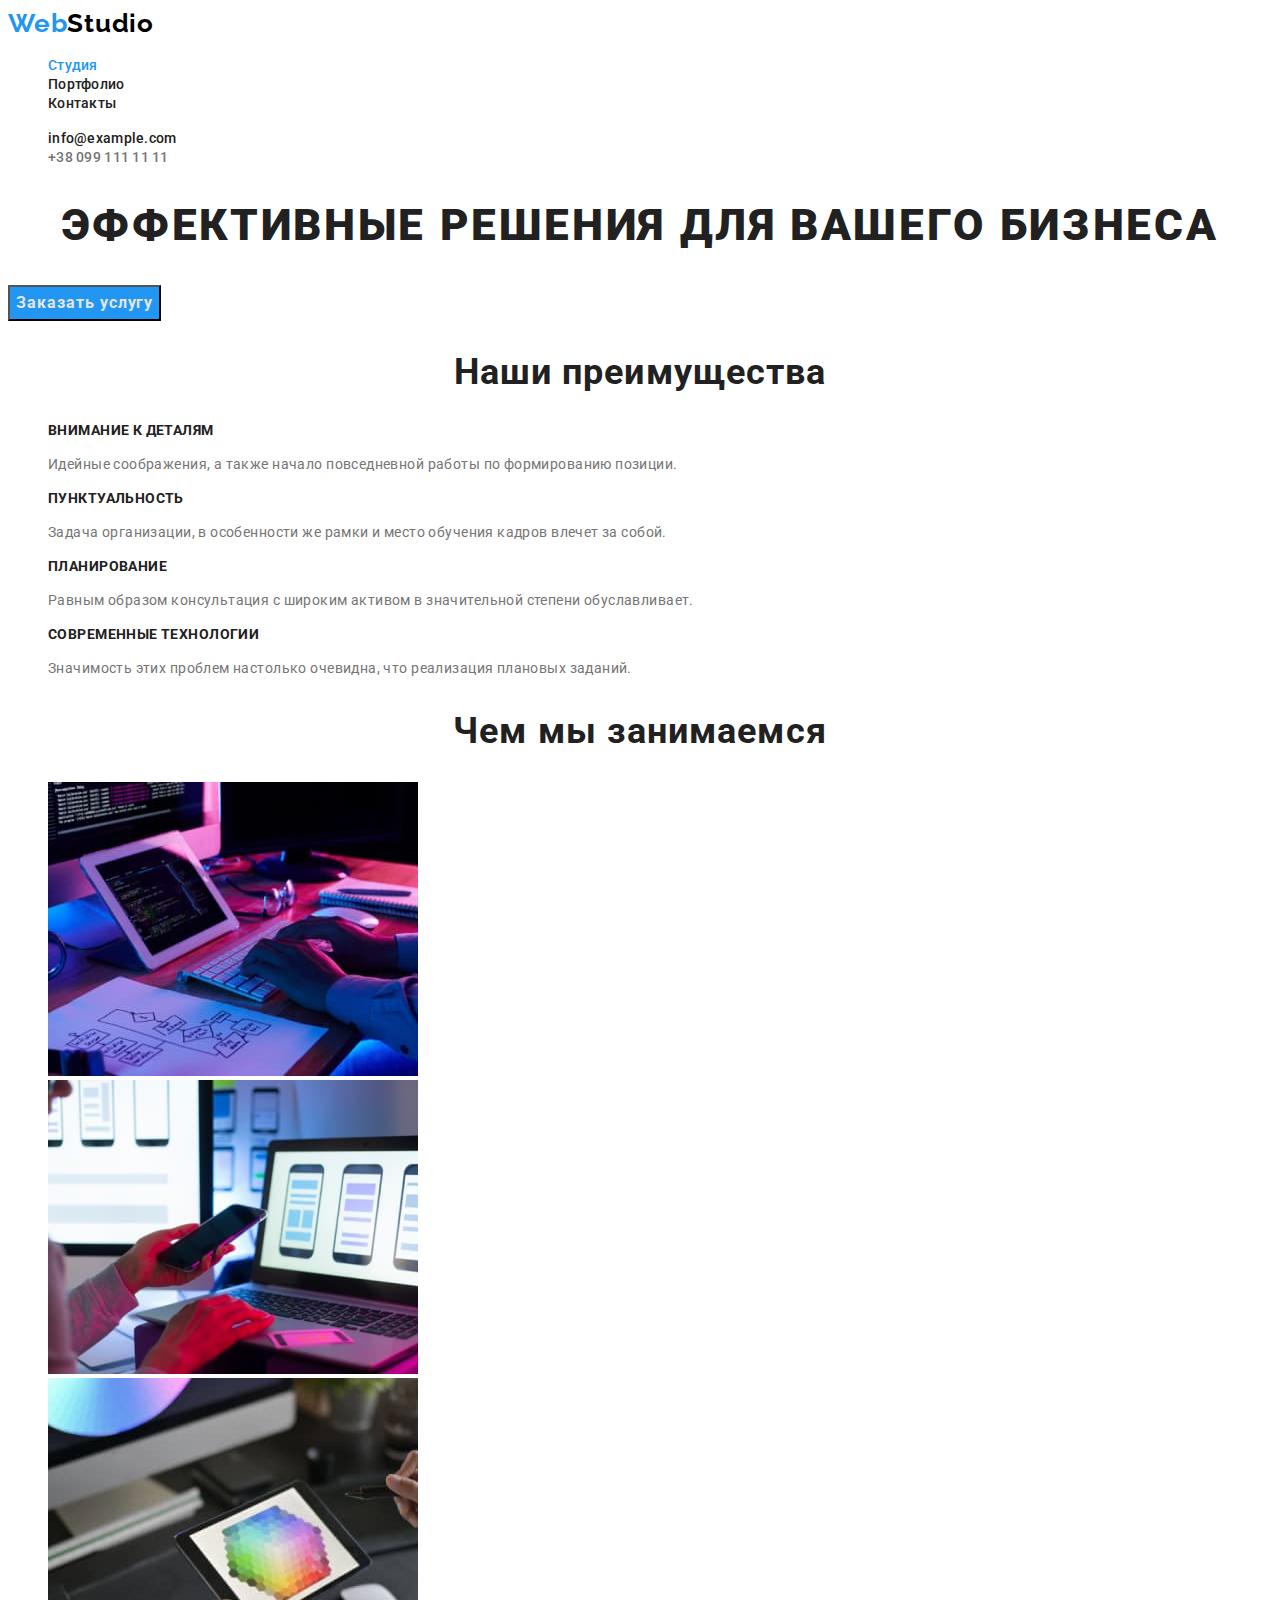
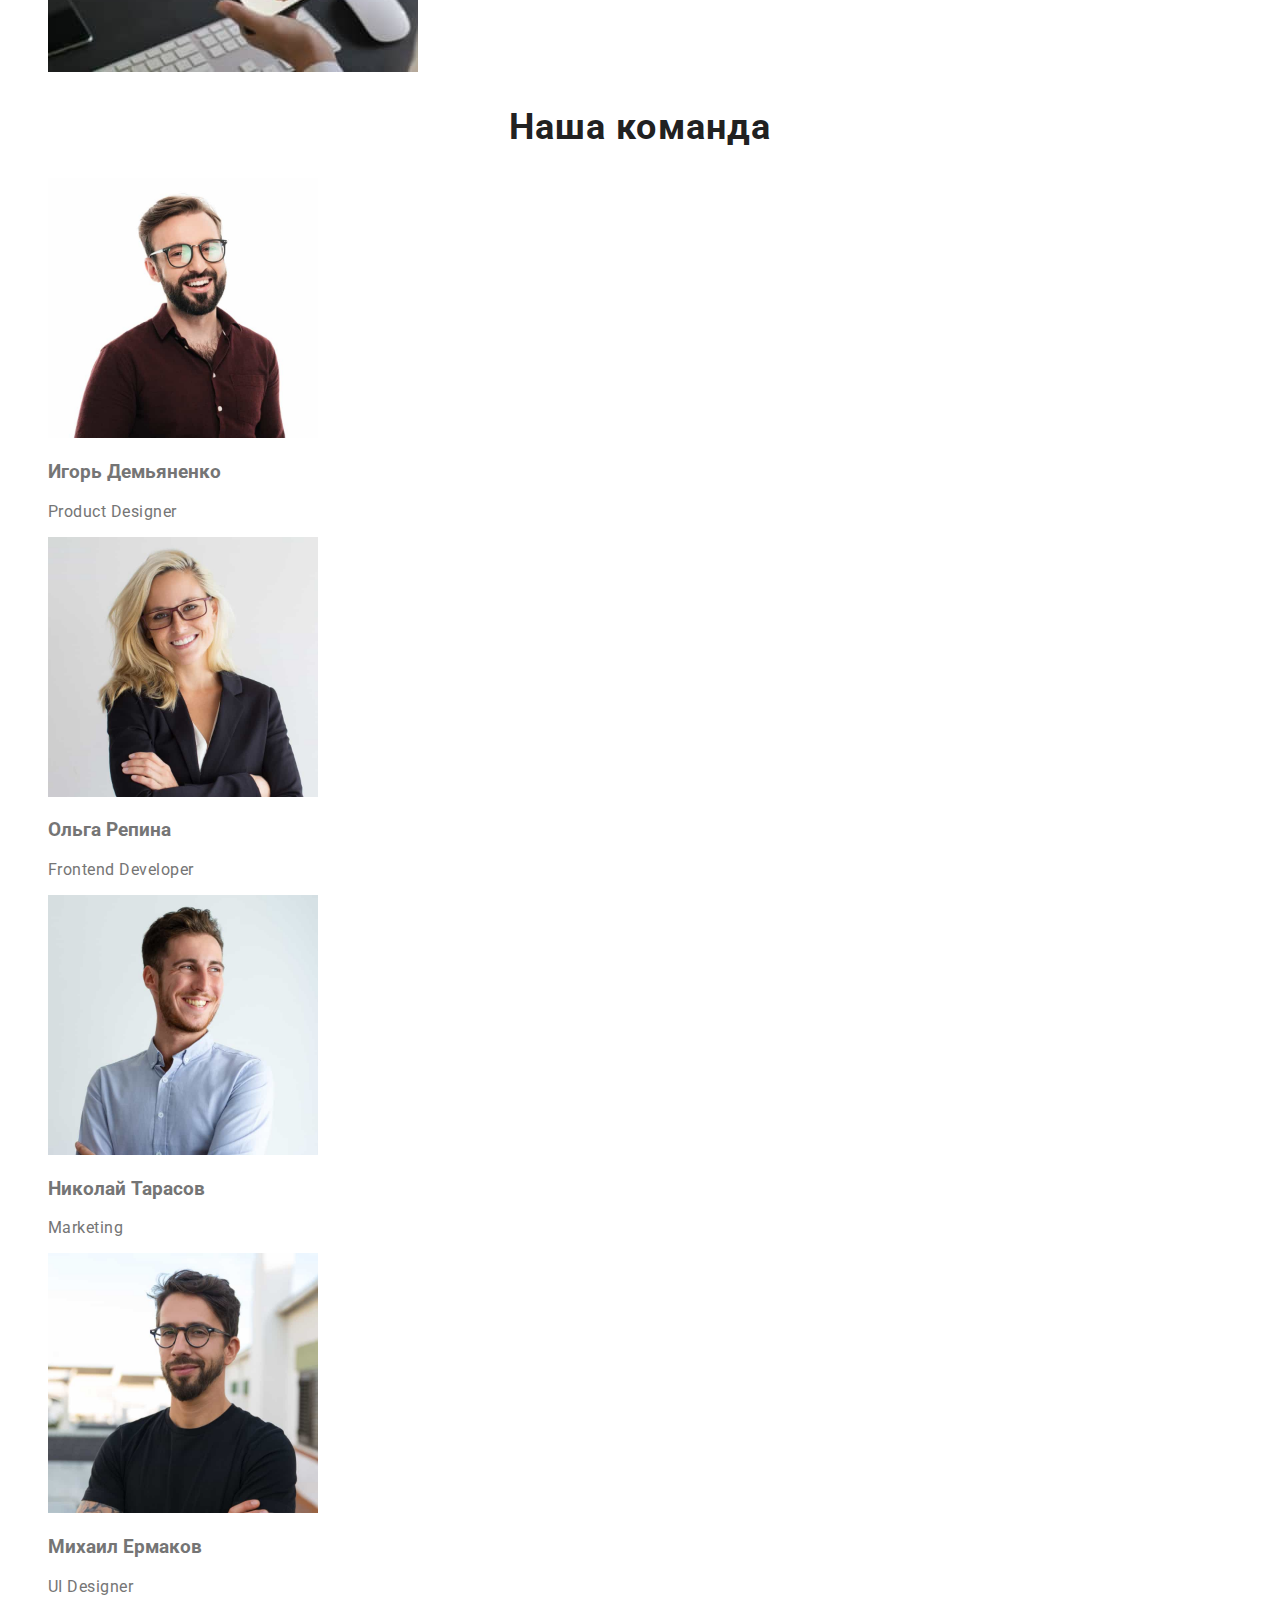
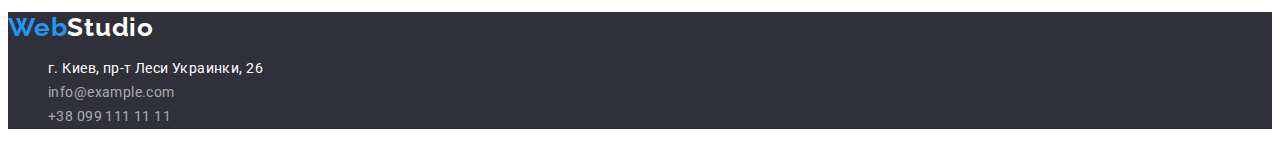
==== commit d6d6c1f0: "правки после проверки" ====
--- a/index.html
+++ b/index.html
@@ -6,10 +6,13 @@
     <meta http-equiv="X-UA-Compatible" content="IE=edge">
     <meta name="webstudio" content="width=device-width, initial-scale=1.0">
     <title>WebStudio</title>
+    <link rel="preconnect" href="https://fonts.googleapis.com">
+    <link rel="preconnect" href="https://fonts.gstatic.com" crossorigin>
     <link href="https://fonts.googleapis.com/css2?family=Raleway:wght@700&family=Roboto:wght@400;500;700;900&display=swap"
         rel="stylesheet">
     <link rel="stylesheet" href="./css/styles.css" />
 </head>
+
 
 <body>
     <!-- Шапка сайта -->
@@ -29,6 +32,7 @@
         </ul>
     </header>
 
+
     <main>
         <!-- Герой -->
         <section class="hero">
@@ -36,38 +40,38 @@
             <button class="button primary" type="button">Заказать услугу</button>
         </section>
 
+
         <!-- Особенности -->
         <section class="features">
             <h2 class="section-title">Наши преимущества</h2>
-
-            <ul class="feature-list list">
+            <ul class="feature-list">
                 <li>
                     <h3 class="title">Внимание к деталям</h3>
-                    <p>
+                    <p class="text">
                         Идейные соображения, а также начало повседневной работы по формированию позиции.
                     </p>
                 </li>
                 <li>
                     <h3 class="title">Пунктуальность</h3>
-                    <p>
+                    <p class="text">
                         Задача организации, в особенности же рамки и место обучения кадров влечет за собой.
                     </p>
                 </li>
                 <li>
                     <h3 class="title">Планирование</h3>
-                    <p>
+                    <p class="text">
                         Равным образом консультация с широким активом в значительной степени обуславливает.
                     </p>
                 </li>
                 <li>
                     <h3 class="title">Современные технологии</h3>
-                    <p>
+                    <p class="text">
                         Значимость этих проблем настолько очевидна, что реализация плановых заданий.
                     </p>
                 </li>
             </ul>
+        </section>
 
-        </section>
 
         <!-- Чем мы занимаемся -->
         <section class="section">
@@ -86,8 +90,8 @@
                     <img src="./images/box3.jpg" alt="Фото рук выбирающих цвет из палитры на мониторе" width="370">
                 </li>
             </ul>
+        </section>
 
-        </section>
 
         <!-- Наша команда -->
         <section class="section-team">
@@ -95,26 +99,26 @@
             <ul class="team list">
                 <li>
                     <img src="./images/Игорь_Демьяненко.jpg" alt="Фото Игоря Демьяненко" width="270">
-                    <h3 class="team-name">Игорь Демьяненко</h3>
-                    <p lang="en">Product Designer</p>
+                    <h3 class="name">Игорь Демьяненко</h3>
+                    <p class="team-text" lang="en">Product Designer</p>
                 </li>
 
                 <li>
                     <img src="./images/Ольга_Репина.jpg" alt="Фото Ольги Репиной" width="270">
                     <h3 class="team-name">Ольга Репина</h3>
-                    <p lang="en">Frontend Developer</p>
+                    <p class="team-text" lang="en">Frontend Developer</p>
                 </li>
 
                 <li>
                     <img src="./images/Николай_Тарасов.jpg" alt="Фото Николая Тарасова" width="270">
                     <h3 class="team-name">Николай Тарасов</h3>
-                    <p lang="en">Marketing</p>
+                    <p class="team-text" lang="en">Marketing</p>
                 </li>
 
                 <li>
                     <img src="./images/Михаил_Ермаков.jpg" alt="Фото Михаила Ермакова" width="270">
                     <h3 class="team-name">Михаил Ермаков</h3>
-                    <p lang="en">UI Designer</p>
+                    <p class="team-text" lang="en">UI Designer</p>
                 </li>
             </ul>
         </section>
--- a/css/styles.css
+++ b/css/styles.css
@@ -20,15 +20,13 @@
 }
 
 /* можно убрать точки у li c class="list"*/
-.list {
+/* .list,
+.feature-list,
+.button {
   list-style: none;
-}
+} */
 /* можно убрать точки у всех li */
-/* ul {
-  list-style: none;
-} */
-
-.button {
+ul {
   list-style: none;
 }
 
@@ -40,13 +38,21 @@
 a {
   text-decoration: none;
 }
+
+/* h2 {
+  color: var(--title-text-color);
+  font-weight: 700;
+  font-size: 36px;
+  line-height: 42px;
+  letter-spacing: 0.03em;
+} */
 
 /* Header */
 .logo {
   color: #000000;
   text-decoration: none;
   font-family: Raleway, sans-serif;
-  font-weight: bold;
+  font-weight: 700;
   font-size: 26px;
   line-height: 1.2;
   letter-spacing: 0.03em;
@@ -57,30 +63,38 @@
 }
 
 /* site-nav */
-
 .site-nav .link {
   color: var(--title-text-color);
+  font-weight: 500;
+  font-size: 14px;
+  line-height: 1.14;
+  letter-spacing: 0.02em;
 }
 
 .site-nav .link.current {
   color: var(--accent-color);
+  font-weight: 500;
+  font-size: 14px;
+  line-height: 1.14;
+  letter-spacing: 0.02em;
 }
 
 .site-nav .link:hover,
 .site-nav .link:focus {
   color: var(--accent-color);
-  font-weight: 500;
-  font-size: 14px;
-  line-height: 1.14;
-  letter-spacing: 0.02em;
 }
 
 .mail {
-  color: var(--accent-color);
-  font-weight: 500;
-  font-size: 14px;
-  line-height: 1.14;
-  letter-spacing: 0.02em;
+  color: var(--title-text-color);
+  font-weight: 500;
+  font-size: 14px;
+  line-height: 1.14;
+  letter-spacing: 0.02em;
+}
+
+.mail:hover,
+.mail:focus {
+  color: var(--accent-color);
 }
 
 .tel {
@@ -91,17 +105,21 @@
   letter-spacing: 0.02em;
 }
 
+.tel:hover,
+.tel:focus {
+  color: var(--accent-color);
+}
+
 /* Hero */
 
-.hero .hero-title {
-  color: var(--title-text-color);
-  font-family: Roboto;
-  font-style: normal;
+.hero-title {
+  color: var(--title-text-color);
   font-weight: 900;
   font-size: 44px;
   line-height: 1.36;
   text-align: center;
   letter-spacing: 0.06em;
+  text-transform: uppercase;
 }
 
 /* Button */
@@ -109,35 +127,25 @@
   color: var(--accent-color);
 } */
 
-.button.primary {
+.primary {
   color: #e5e5e5;
   background-color: var(--accent-color);
   font-weight: 700;
   font-size: 16px;
-  line-height: 1.86;
+  line-height: 1.88;
+  letter-spacing: 0.06em;
   display: flex;
   align-items: center;
   text-align: center;
-  letter-spacing: 0.06em;
-}
-
-.button.primary:hover,
-.button.primary:focus 
+}
+
+/* .button.primary:hover,
+.button.primary:focus  */
 
 /* Features */
-.feature-list .title {
-  color: var(--title-text-color);
-}
-
-/* .features .title {
-  color: var(--title-text-color);
-} */
-
-/* Section */
 
 .section-title {
   color: var(--title-text-color);
-  font-style: normal;
   font-weight: 700;
   font-size: 36px;
   line-height: 1.17;
@@ -145,12 +153,47 @@
   letter-spacing: 0.03em;
 }
 
+.title {
+  color: var(--title-text-color);
+  font-weight: 700;
+  font-size: 14px;
+  line-height: 1.14;
+  letter-spacing: 0.03em;
+  text-transform: uppercase;
+}
+
+.text {
+  font-weight: 400;
+  font-size: 14px;
+  line-height: 1.71;
+  letter-spacing: 0.03em;
+}
+
+/* .features .title,
+.worklist .title {
+  color: var(--title-text-color);
+} */
+*/
+
+/* Section */
+
+
 /* Наша команда */
-.section-team {
-  background-color: #f5f4fa;
-}
-.team .team-name {
-  color: var(--title-text-color);
+
+.section-team .team-name {
+  color: var(--title-text-color);
+  font-weight: 500;
+  font-size: 16px;
+  line-height: 19px;
+  text-align: center;
+  letter-spacing: 0.03em;
+}
+
+.team-text {
+  font-weight: 400;
+  font-size: 16px;
+  line-height: 19px;
+  letter-spacing: 0.03em;
 }
 
 /* Footer*/
@@ -170,44 +213,62 @@
   color: var(--primary-bg-color);
   text-decoration: none;
   font-family: Raleway, sans-serif;
-  font-weight: bold;
+  font-weight: 700;
   font-size: 26px;
   line-height: 1.2;
   letter-spacing: 0.03em;
 }
 
-.footer-nav {
+.adress {
   font-family: Roboto;
   font-style: normal;
-  font-weight: normal;
+  font-weight: 400;
   font-size: 14px;
   line-height: 1.71;
   letter-spacing: 0.03em;
+}
+
+.footer-nav {
+  font-weight: 400;
+  font-size: 14px;
+  line-height: 1.71;
+  letter-spacing: 0.03em;
   color: rgba(255, 255, 255, 0.6);
 }
 
 /* Страница портфолио */
 
-.list {
-  font-family: Roboto;
-  font-style: normal;
-  font-weight: normal;
+/* .list {
+  font-weight: 400;
   font-size: 14px;
   line-height: 24px;
   letter-spacing: 0.03em;
-}
-
-.worklist {
-  color: var(--title-text-color);
+} */
+
+/* .worklist {
+  color: var(--title-text-color);
+} */
+
+button {
+  font-weight: 500;
+  font-size: 16px;
+  line-height: 1.62;
+  letter-spacing: 0.03em;
 }
 
 .button .filter:hover,
 .button .filter:focus {
-  color: var(--accent-color);
-  font-family: inherit;
-  font-weight: 500;
-  font-size: 16px;
-  line-height: 1.16;
-  text-align: center;
-  letter-spacing: 0.03em;
-}
+  color: var(--primary-bg-color);
+  background-color: var(--accent-color);
+  font-weight: 500;
+  font-size: 16px;
+  line-height: 1.62;
+  letter-spacing: 0.03em;
+}
+
+.item {
+  font-weight: 700;
+  font-size: 18px;
+  line-height: 2;
+  letter-spacing: 0.06em;
+}
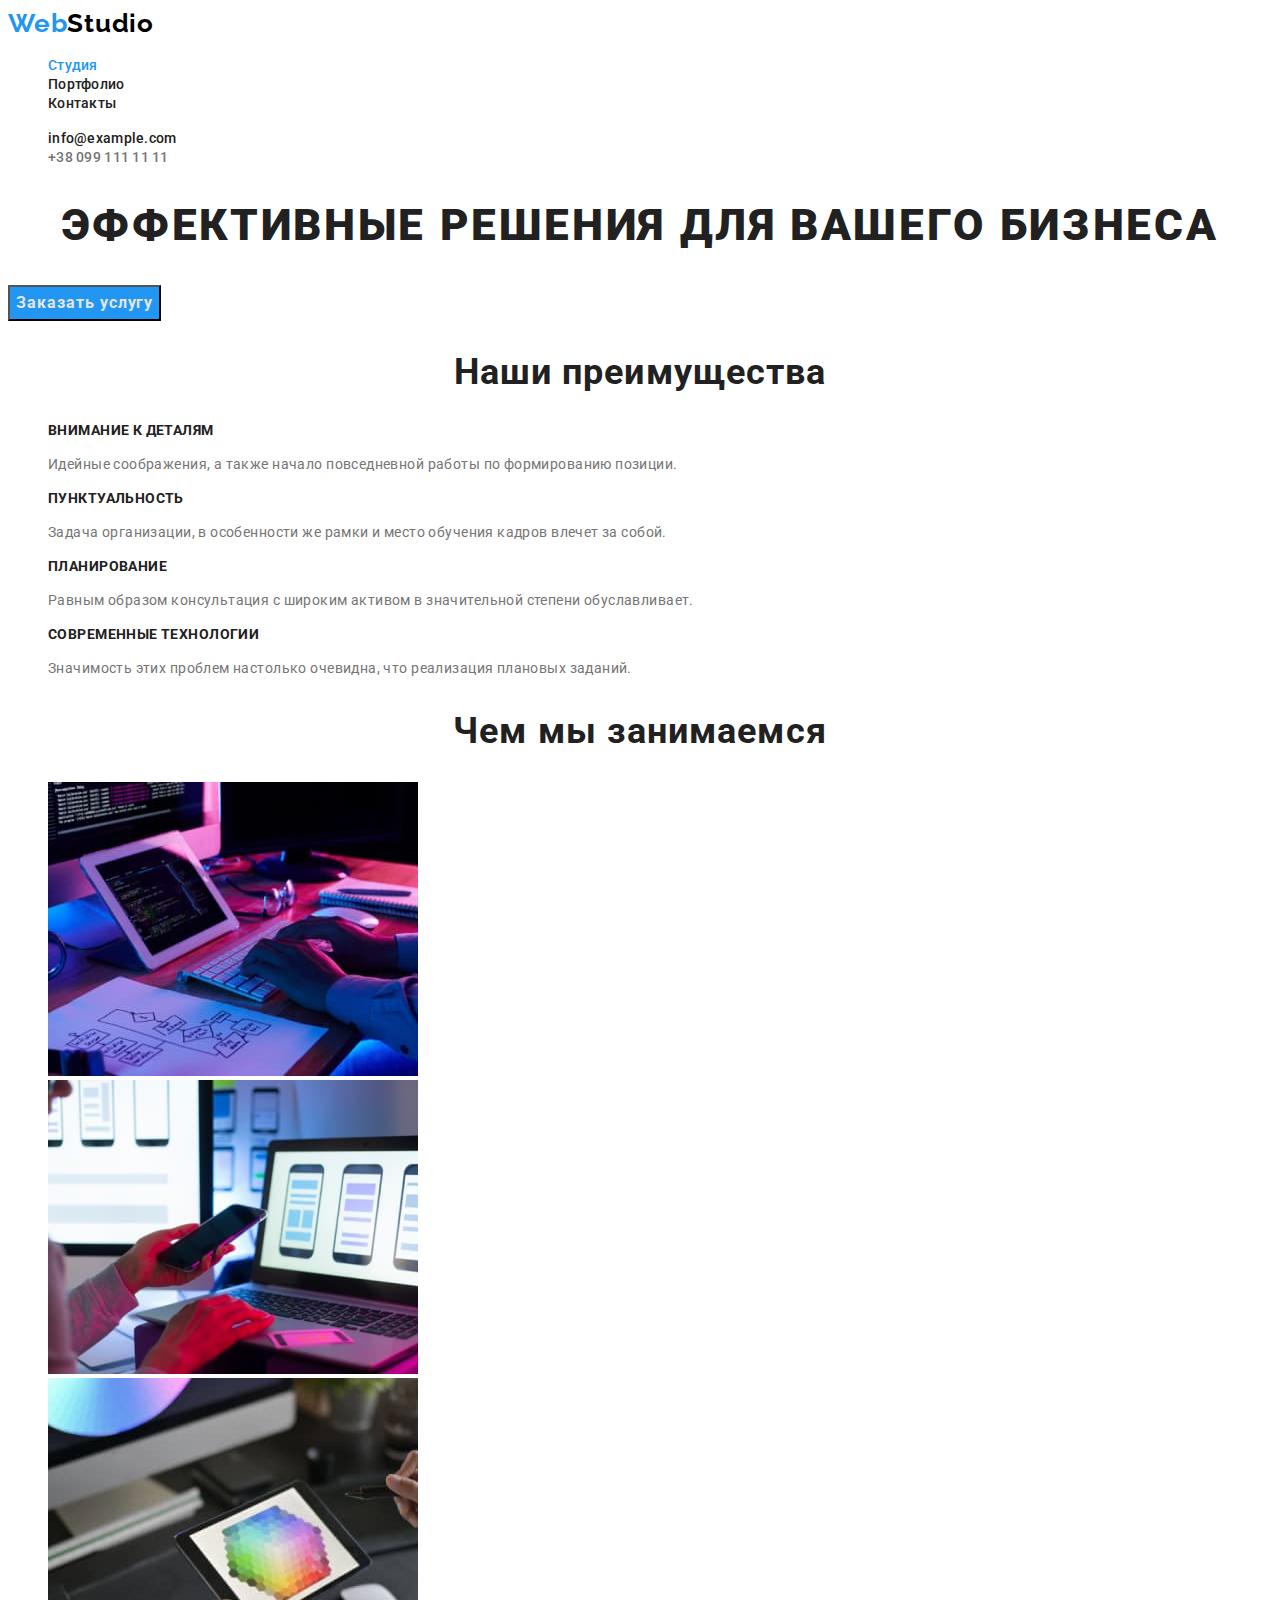
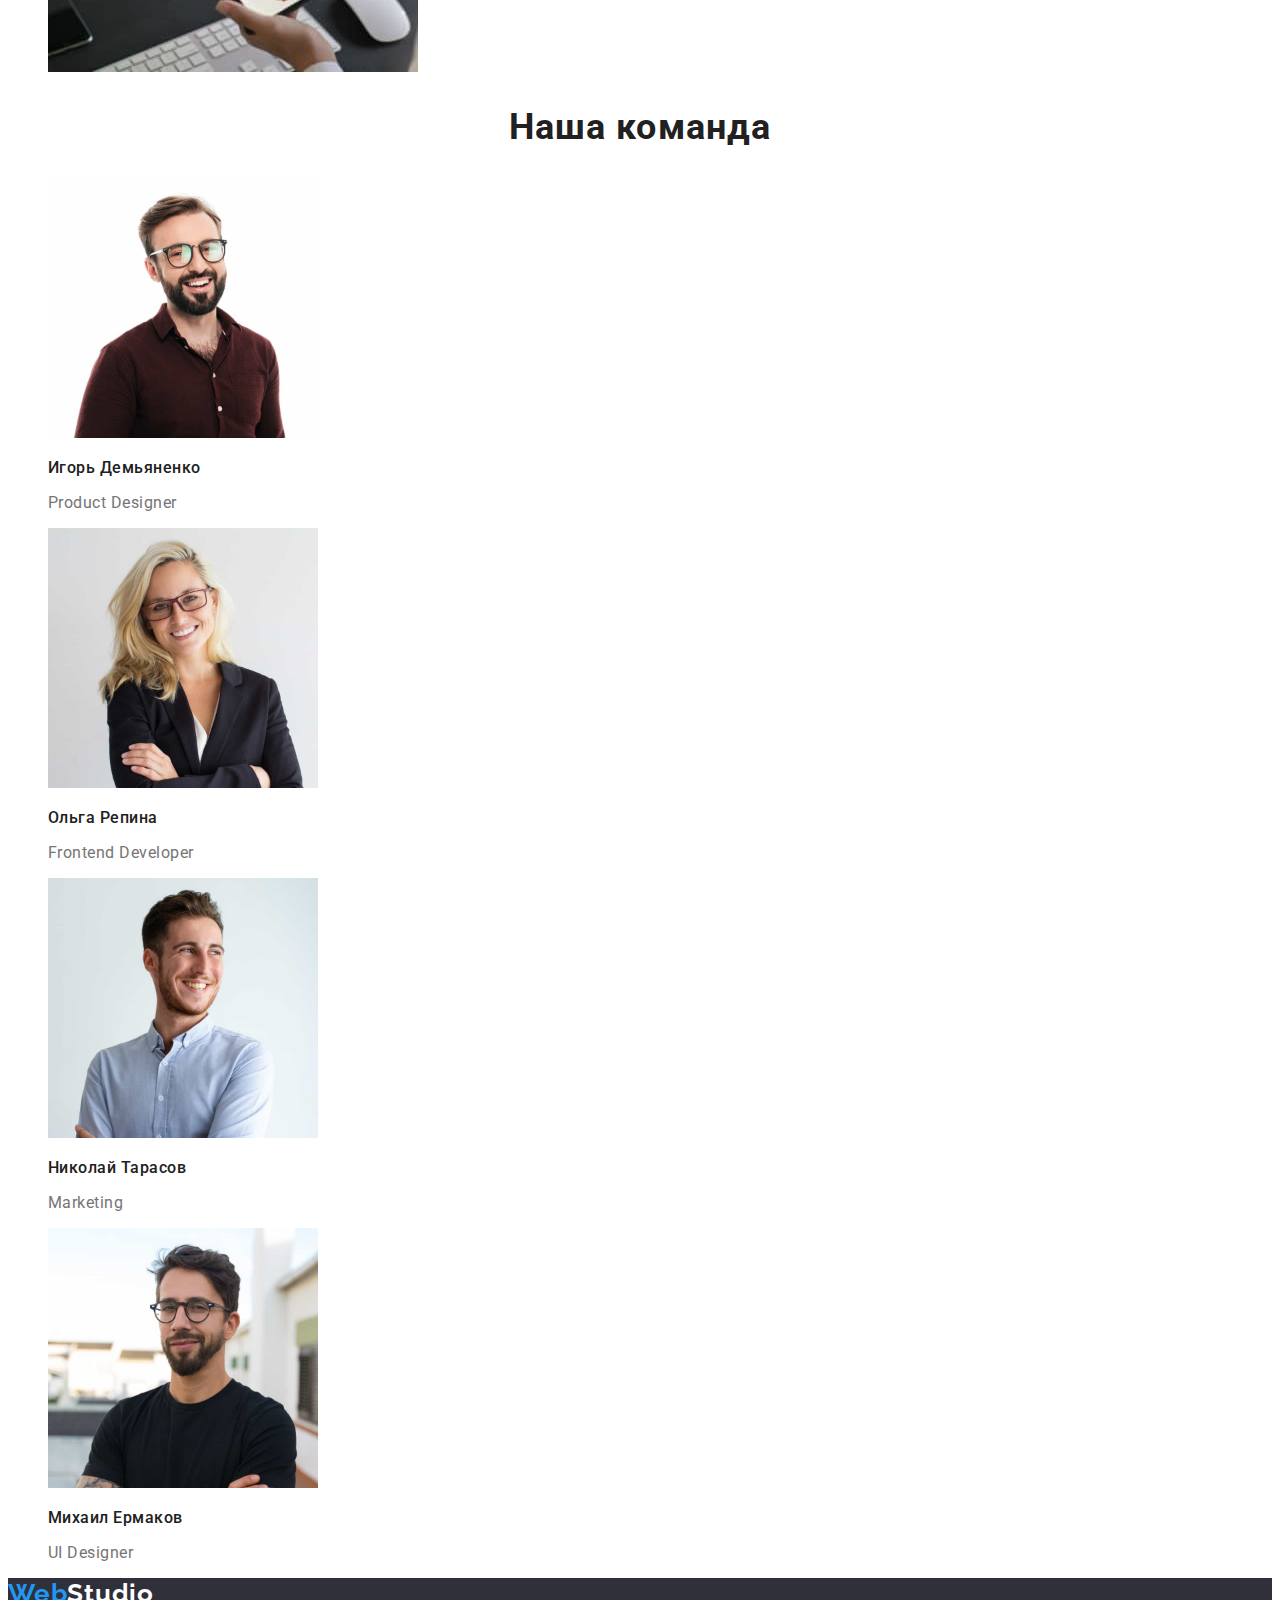
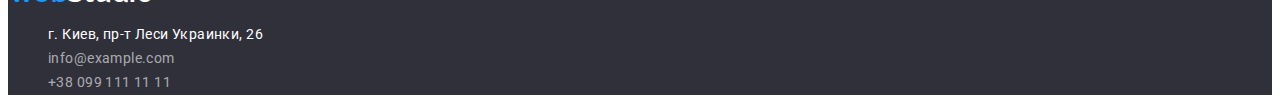
==== commit afd92188: "правки по дз" ====
--- a/index.html
+++ b/index.html
@@ -19,7 +19,6 @@
     <header class="page-header">
         <nav>
             <a class="logo" href=""><span class="logo-accent">Web</span>Studio</a>
-
             <ul class="site-nav list">
                 <li><a href="" class="link current">Студия</a></li>
                 <li><a href="./portfolio.html" class="link">Портфолио</a></li>
@@ -99,7 +98,7 @@
             <ul class="team list">
                 <li>
                     <img src="./images/Игорь_Демьяненко.jpg" alt="Фото Игоря Демьяненко" width="270">
-                    <h3 class="name">Игорь Демьяненко</h3>
+                    <h3 class="team-name">Игорь Демьяненко</h3>
                     <p class="team-text" lang="en">Product Designer</p>
                 </li>
 
@@ -123,6 +122,7 @@
             </ul>
         </section>
 
+
         <!-- Подвал -->
         <footer class="footer">
             <a class="logo-footer" href=""><span class="logo-accent">Web</span>Studio</a>
--- a/css/styles.css
+++ b/css/styles.css
@@ -122,11 +122,6 @@
   text-transform: uppercase;
 }
 
-/* Button */
-/* .button {
-  color: var(--accent-color);
-} */
-
 .primary {
   color: #e5e5e5;
   background-color: var(--accent-color);
@@ -134,13 +129,7 @@
   font-size: 16px;
   line-height: 1.88;
   letter-spacing: 0.06em;
-  display: flex;
-  align-items: center;
-  text-align: center;
-}
-
-/* .button.primary:hover,
-.button.primary:focus  */
+}
 
 /* Features */
 
@@ -169,23 +158,11 @@
   letter-spacing: 0.03em;
 }
 
-/* .features .title,
-.worklist .title {
-  color: var(--title-text-color);
-} */
-*/
-
-/* Section */
-
-
-/* Наша команда */
-
-.section-team .team-name {
-  color: var(--title-text-color);
-  font-weight: 500;
-  font-size: 16px;
-  line-height: 19px;
-  text-align: center;
+.team-name {
+  color: var(--title-text-color);
+  font-weight: 500;
+  font-size: 16px;
+  line-height: 1.19;
   letter-spacing: 0.03em;
 }
 
@@ -203,6 +180,11 @@
 
 .adress {
   color: rgba(255, 255, 255, 1);
+  font-style: normal;
+  font-weight: 400;
+  font-size: 14px;
+  line-height: 1.71;
+  letter-spacing: 0.03em;
 }
 
 .auth-nav {
@@ -219,45 +201,25 @@
   letter-spacing: 0.03em;
 }
 
-.adress {
-  font-family: Roboto;
-  font-style: normal;
+.footer-nav {
   font-weight: 400;
   font-size: 14px;
   line-height: 1.71;
   letter-spacing: 0.03em;
-}
-
-.footer-nav {
-  font-weight: 400;
-  font-size: 14px;
-  line-height: 1.71;
-  letter-spacing: 0.03em;
   color: rgba(255, 255, 255, 0.6);
 }
 
 /* Страница портфолио */
 
-/* .list {
-  font-weight: 400;
-  font-size: 14px;
-  line-height: 24px;
-  letter-spacing: 0.03em;
-} */
-
-/* .worklist {
-  color: var(--title-text-color);
-} */
-
-button {
+.filter {
   font-weight: 500;
   font-size: 16px;
   line-height: 1.62;
   letter-spacing: 0.03em;
 }
 
-.button .filter:hover,
-.button .filter:focus {
+.filter:hover,
+.filter:focus {
   color: var(--primary-bg-color);
   background-color: var(--accent-color);
   font-weight: 500;
@@ -267,8 +229,17 @@
 }
 
 .item {
+  color: var(--title-text-color);
   font-weight: 700;
   font-size: 18px;
   line-height: 2;
   letter-spacing: 0.06em;
 }
+
+.item-text {
+  color: var(--primary-text-color);
+  font-weight: 400;
+  font-size: 16px;
+  line-height: 1.87;
+  letter-spacing: 0.03em;
+}
